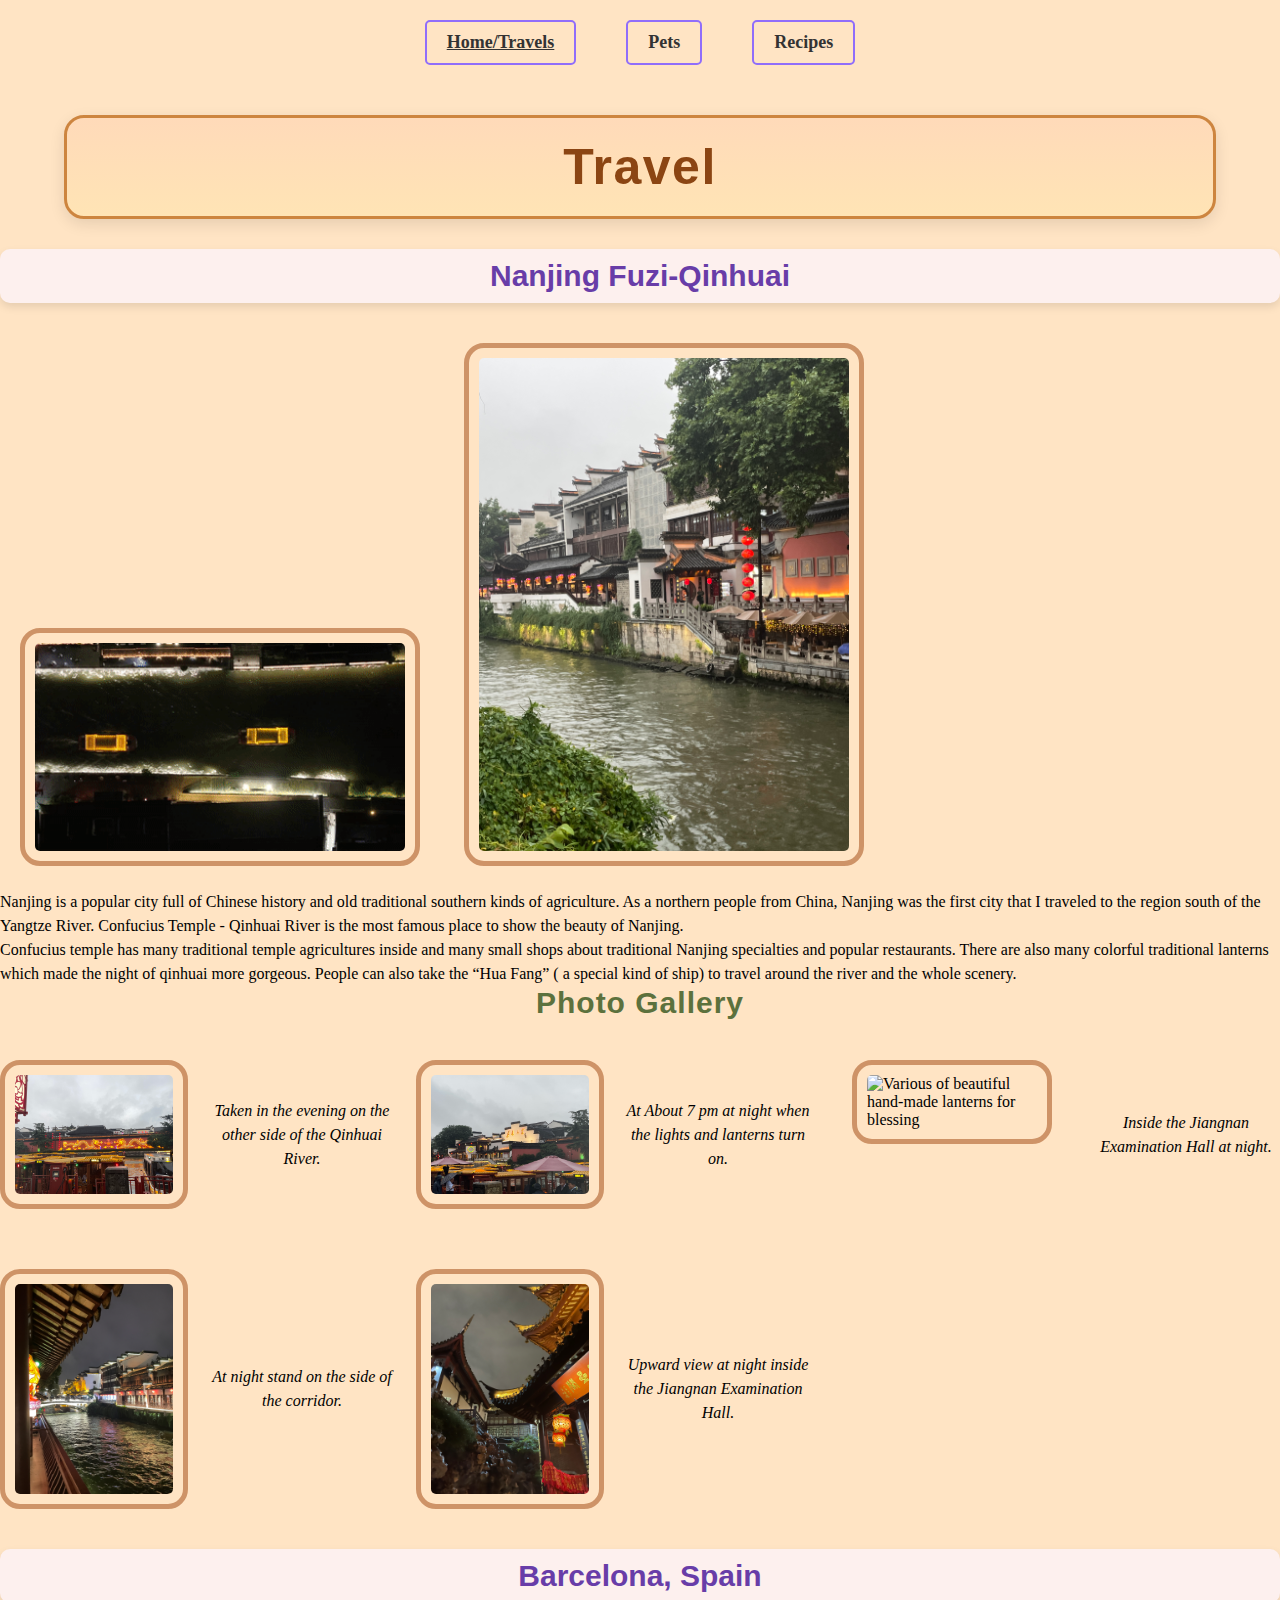
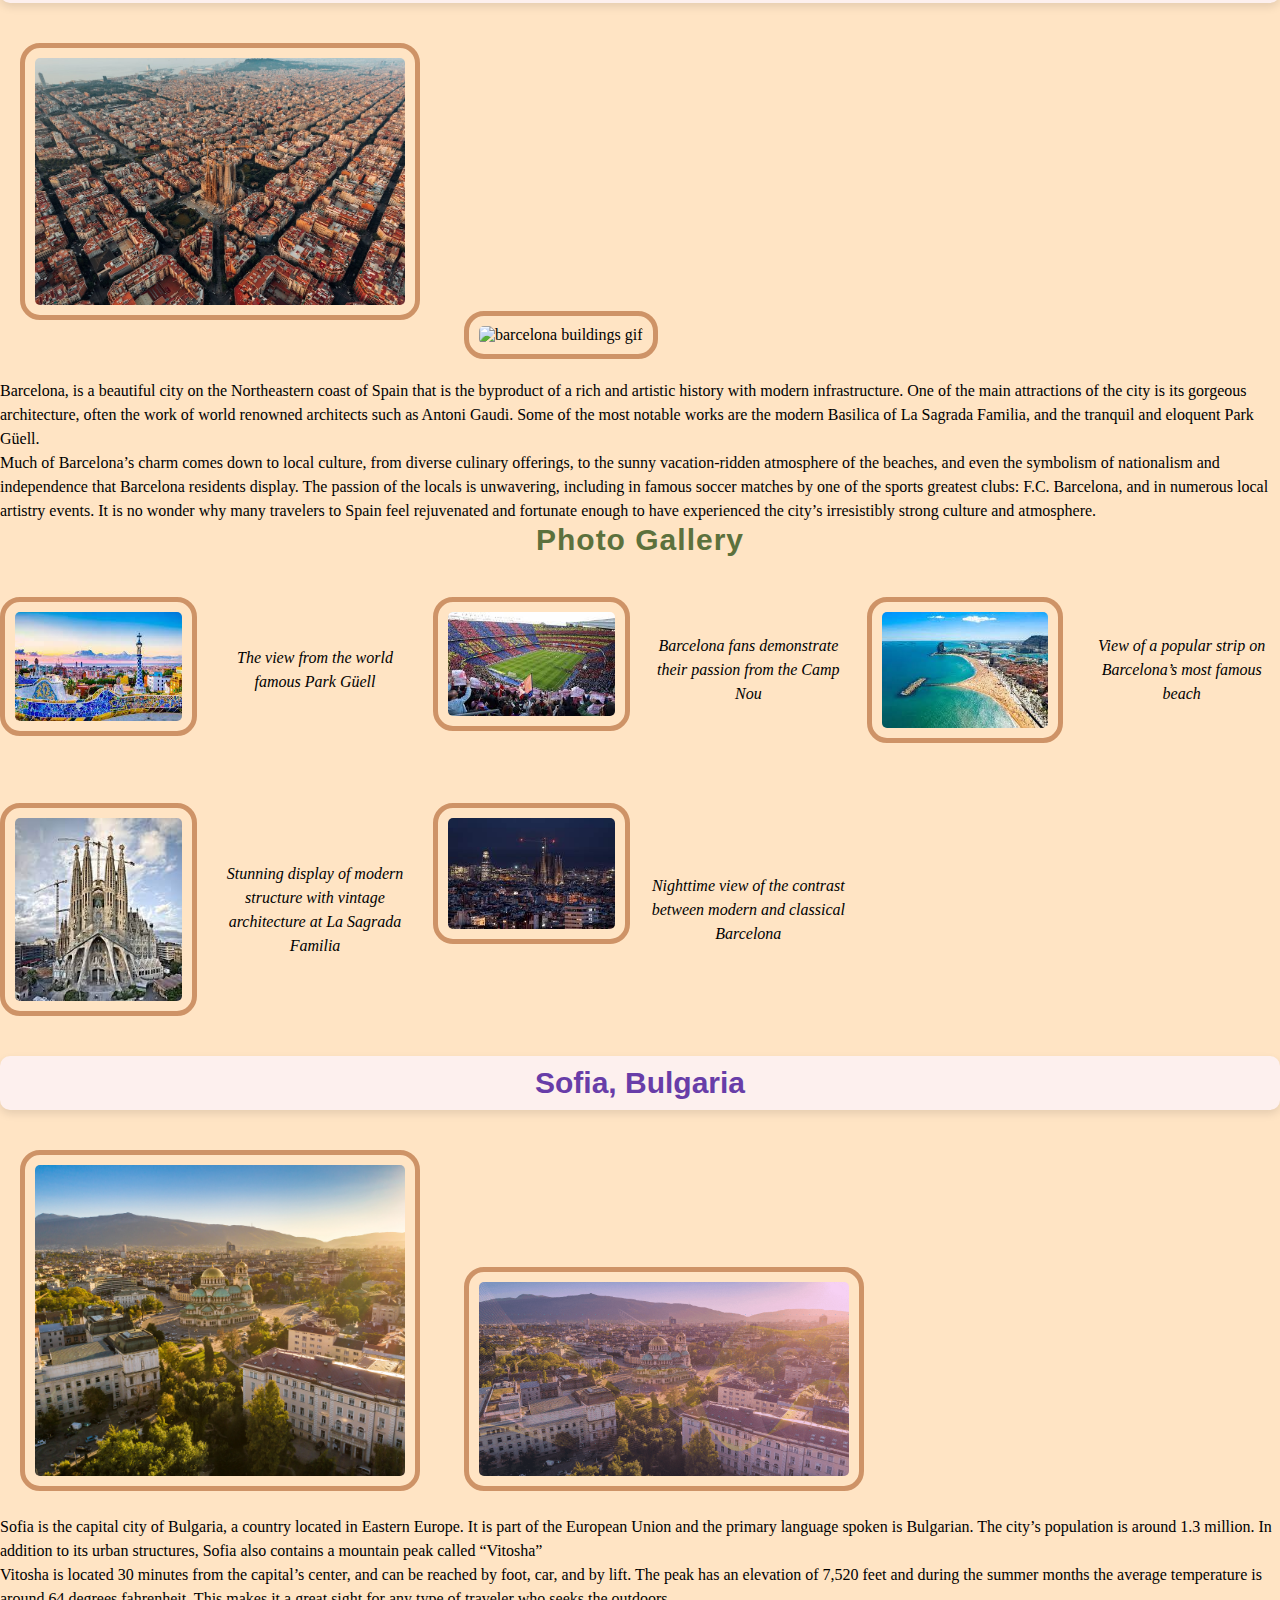
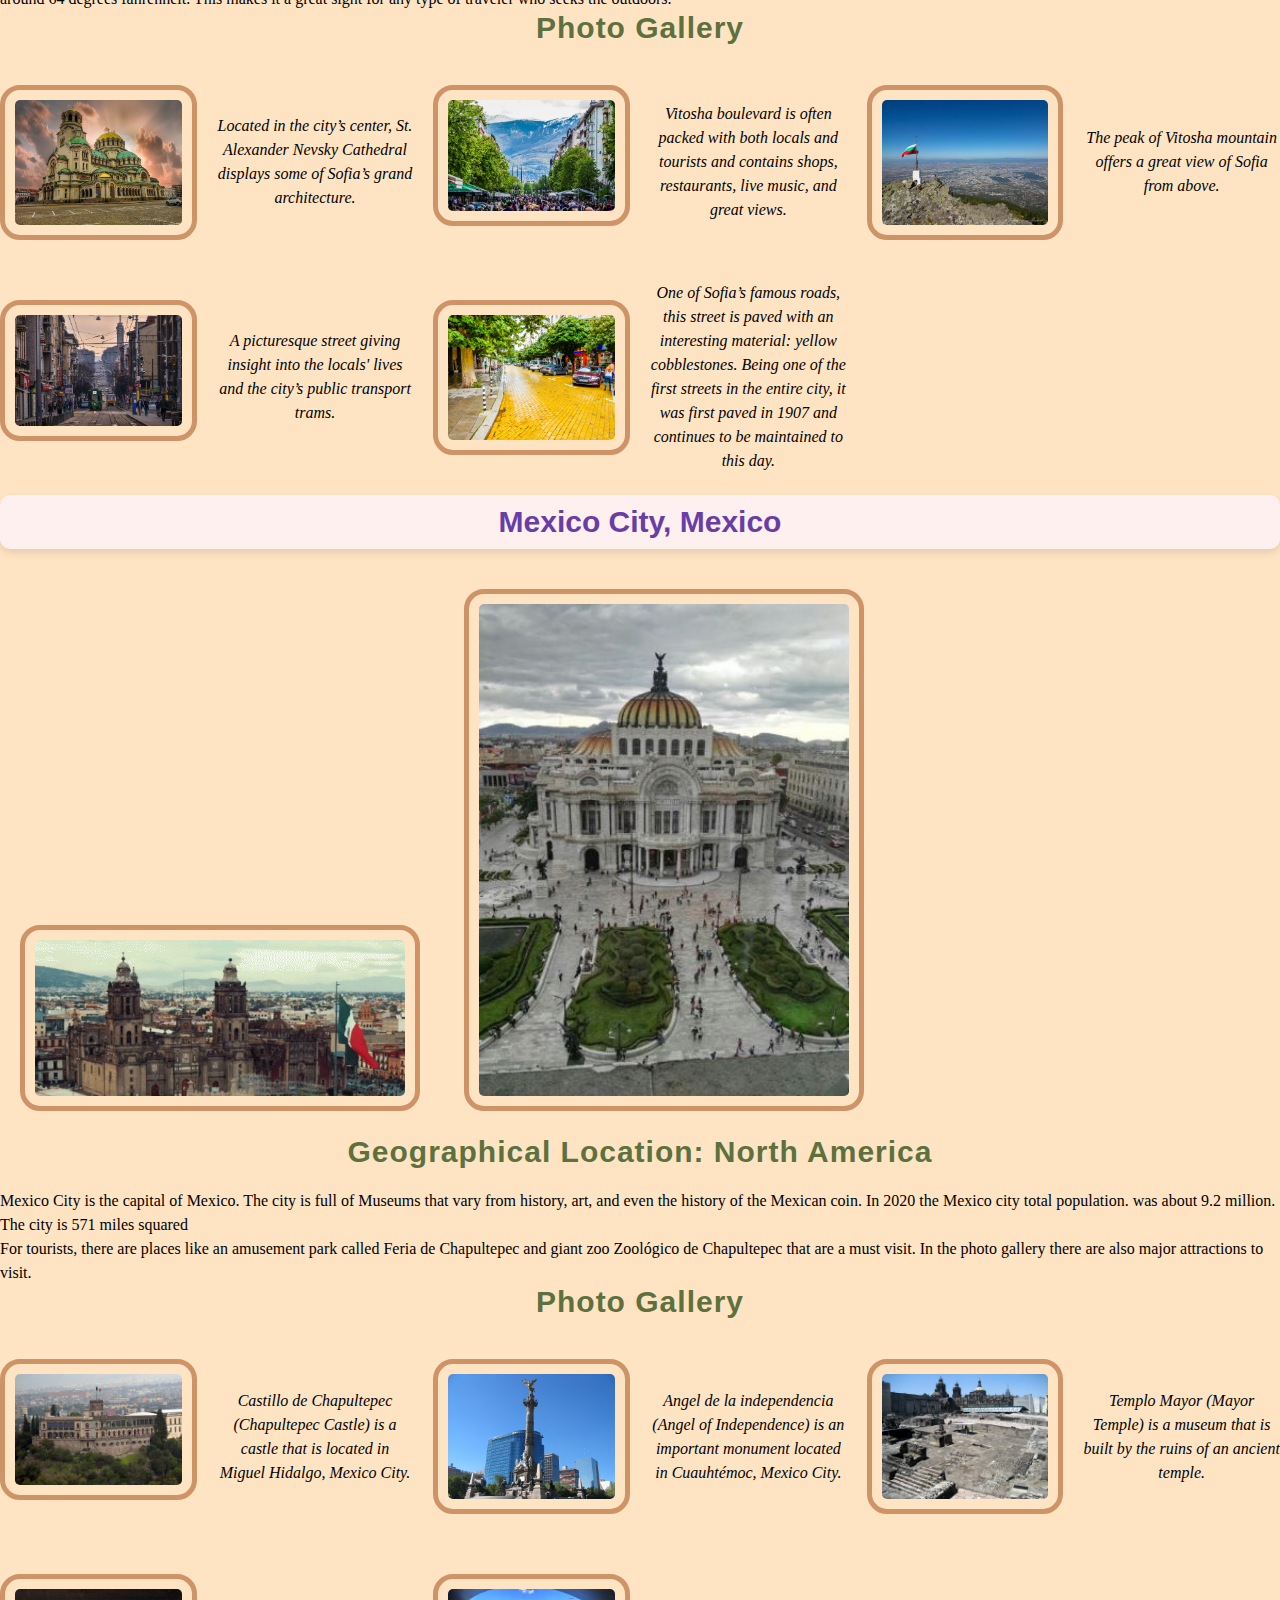
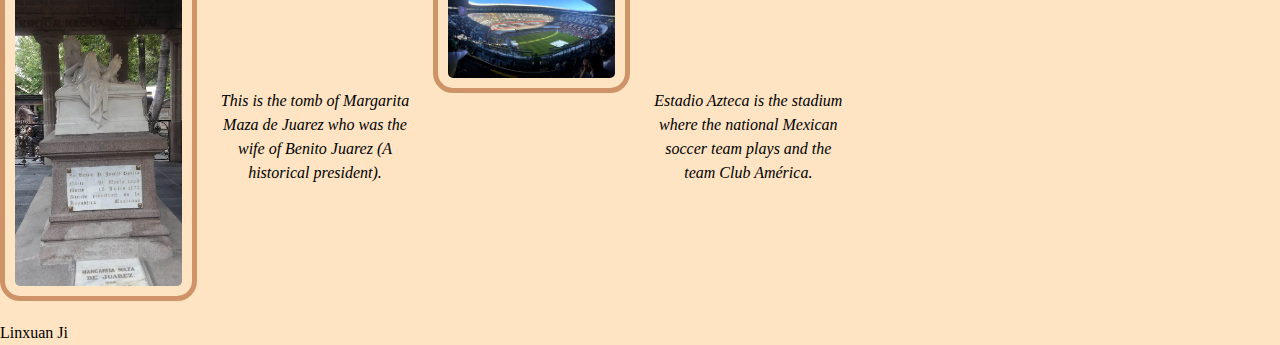
==== index.html @ 1c46b75f "Add files via upload" ====
<!DOCTYPE html>
<html lang="en">
<head>
    <meta charset="UTF-8">
    <meta name="viewport" content="width=device-width, initial-scale=1.0">
    <link rel="stylesheet" href="css/reset.css">
    <link rel="stylesheet" href="css/style.css">
    <title>Travels</title>
</head>
<body>
    <a href = "#main" id = "Skip"> Skip to Main Content</a> 
    <nav>
        <ul class="navigation" id="nav">
          <li><a href="index.html" class = "active">Home/Travels</a></li>
          <li><a href="pets.html">Pets</a></li>
          <li><a href="recipes.html">Recipes</a></li>
        </ul>
      </nav>
    <main id = "main"> 
        <div>
            <h1> Travel </h1>
            <h2>  Nanjing Fuzi-Qinhuai </h2>
            <img class = "thumnails" src="images/nanjing.gif" width = 400 alt = "qinhuai river git at night"  onclick="openLightbox(this)"> 
            <img src = "images/qinhuai.JPG" width = 400 alt = "qinhuai river photo at night"  onclick="openLightbox(this)">

            <p>Nanjing is a popular city full of Chinese history and old traditional southern kinds of agriculture. As a northern people from China, Nanjing was the first city that I traveled to the region south of the Yangtze River. Confucius Temple - Qinhuai River is the most famous place to show the beauty of Nanjing.</p>
            
            <p>Confucius temple has many traditional temple agricultures inside and many small shops about traditional Nanjing specialties and popular restaurants. There are also many colorful traditional lanterns which made the night of qinhuai more gorgeous. People can also take the “Hua Fang” ( a special kind of ship) to travel around the river and the whole scenery.  </p>
            

            <h3>Photo Gallery</h3>
            <div class="pg">
                <img src="images/nj_dragon.JPG" width=200 alt="Two dragons playing with beads carved on the dragon wall of a traditional Chinese building"  onclick="openLightbox(this)">
                <p>Taken in the evening on the other side of the Qinhuai River. </p>
            
                <img src="images/nj_huafang.JPG" width=200 alt="The Huafang ship of Qinhuai River for visitors"  onclick="openLightbox(this)">
                <p>At About 7 pm at night when the lights and lanterns turn on.</p>
            
                <img src="images/nj_lantern.JPG" width=200 alt="Various of beautiful hand-made lanterns for blessing"  onclick="openLightbox(this)">
                <p>Inside the Jiangnan Examination Hall at night.</p>
            
                <img src="images/nj_qhriver.JPG" width=200 alt="The ancient building corridor on both sides of the Qinhuai River"  onclick="openLightbox(this)">
                <p>At night stand on the side of the corridor.</p>
            
                <img src="images/nj_temple.JPG" width=200 alt="The temple people burn incense and pray for success in the exam"  onclick="openLightbox(this)">
                <p>Upward view at night inside the Jiangnan Examination Hall. </p>
            </div>
            

        </div>
        
        <div class="location">
            <h2>Barcelona, Spain</h2>
            <img src="images/barcelona.jpeg" width="400" alt="the image of Top view of city barcelona"  onclick="openLightbox(this)">
            <img src="images/barcelona_gif.gif" width="400" alt="barcelona buildings gif"  onclick="openLightbox(this)">
            <p>Barcelona, is a beautiful city on the Northeastern coast of Spain that is the byproduct of a rich and artistic history with modern infrastructure. One of the main attractions of the city is its gorgeous architecture, often the work of world renowned architects such as Antoni Gaudi. Some of the most notable works are the modern Basilica of La Sagrada Familia, and the tranquil and eloquent Park Güell.</p>
            <p>Much of Barcelona’s charm comes down to local culture, from diverse culinary offerings, to the sunny vacation-ridden atmosphere of the beaches, and even the symbolism of nationalism and independence that Barcelona residents display. The passion of the locals is unwavering, including in famous soccer matches by one of the sports greatest clubs: F.C. Barcelona, and in numerous local artistry events. It is no wonder why many travelers to Spain feel rejuvenated and fortunate enough to have experienced the city’s irresistibly strong culture and atmosphere.</p>

            <h3>Photo Gallery</h3>
            <div class="pg">
            <img src="images/park_guell.jpeg" alt="View from bench seating above park" width="200"  onclick="openLightbox(this)">
            <p>The view from the world famous Park Güell</p>

            <img src="images/camp-nou.jpeg" alt="View of an FC Barcelona match from the Camp Nou" width="200"  onclick="openLightbox(this)">
            <p>Barcelona fans demonstrate their passion from the Camp Nou</p>

            <img src="images/beach_barcelona.jpeg" alt="Beach on the northeastern coast of spain" width="200" onclick="openLightbox(this)">
            <p>View of a popular strip on Barcelona’s most famous beach</p>

            <img src="images/sagrada_familia.jpeg" alt="the famous basilica: La Sagrada Familia" width="200" onclick="openLightbox(this)">
            <p>Stunning display of modern structure with vintage architecture at La Sagrada Familia</p>

            <img src="images/barcelona_skyline.jpeg" alt="the night skyline in Barcelona" width="200"  onclick="openLightbox(this)">
            <p>Nighttime view of the contrast between modern and classical Barcelona</p>
            </div>
            <!-- Jean Gamboa Fuentes -->

        </div>
        <div>
            <h2> Sofia, Bulgaria </h2>
            <img src="images/Sofia_Bulgaria.png" width = 400 alt = "European architecture in the sunset "  onclick="openLightbox(this)"> 
            <img src = "images/Sofia_Bulgaria.gif" width = 400 alt = "Gif of Buildings in the sunset"  onclick="openLightbox(this)">

            <p> Sofia is the capital city of Bulgaria, a country located in Eastern Europe. It is part of the European Union and the primary language spoken is Bulgarian. The city’s population is around 1.3 million. In addition to its urban structures, Sofia also contains a mountain peak called “Vitosha”</p>
            <p>Vitosha is located 30 minutes from the capital’s center, and can be reached by foot, car, and by lift. The peak has an elevation of 7,520 feet and during the summer months the average temperature is around 64 degrees fahrenheit. This makes it a great sight for any type of traveler who seeks the outdoors. </p>
            <h3>Photo Gallery</h3>
            <div class="pg" >
            <img src = "images/sofia_cathedral.jpeg" width = 200 alt = "A picture of a cathedral with a sunset in the background."  onclick="openLightbox(this)"> 
            <p> Located in the city’s center, St. Alexander Nevsky Cathedral displays some of Sofia’s grand architecture. </p>
            <img src = "images/sofia_center.jpeg"  width = 200 alt = "A picture of a crowded street with a mountain range in the background"  onclick="openLightbox(this)"> 
            <p> Vitosha boulevard is often packed with both locals and tourists and contains shops, restaurants, live music, and great views.</p>
            <img src = "images/sofia_peak.jpeg"  width = 200 alt = "A view of a city from the peak of a mountain during daytime."  onclick="openLightbox(this)"> 
            <p>  The peak of Vitosha mountain offers a great view of Sofia from above.</p>
            <img src = "images/sofia_street.jpeg"  width = 200 alt = "A narrow street during sunset with locals walking and a public tram."  onclick="openLightbox(this)">
            <p>  A picturesque street giving insight into the locals' lives and the city’s public transport trams.</p>
            <img src = "images/sofia_brickroad.jpeg"  width = 200 alt = "A city street with yellow bricks and some locals walking."  onclick="openLightbox(this)"> 
            <p> One of Sofia’s famous roads, this street is paved with an interesting material: yellow cobblestones. Being one of the first streets in the entire city, it was first paved in 1907 and continues to be maintained to this day.</p>
            </div>
        </div>

        <div>
            <h2> Mexico City, Mexico</h2>
            <img src="images/zocalo_mexico_city.gif" alt="Zocalo" width = "400"  onclick="openLightbox(this)">
            <img src="images/palacio_de_bellas_artes.jpg" alt="Bellas Artes"  width ="400"  onclick="openLightbox(this)">
            <br>
            <h3>Geographical Location: North America</h3>
            <p>Mexico City is the capital of Mexico. The city is full of Museums that vary from history, art, and even the history of the Mexican coin. In 2020 the <a href="https://www.statista.com/statistics/1038080/mexico-city-total-population/">Mexico city total population</a>. was about 9.2 million. 
                The city is 571 <a href="https://kids.britannica.com/students/article/Mexico-City/275817#:~:text=Mexico%20City%20proper%20covers%20an,2%2C240%20meters)%20above%20sea%20level">miles squared </a>
            </p>
            <p> For tourists, there are places like an amusement park called Feria de Chapultepec and giant zoo Zoológico de Chapultepec that are a must visit. In the photo gallery there are also major attractions to visit.</p>
            
            <h3>Photo Gallery</h3>
            <div class="pg">
            <img src="images/castillo_de_chapultepec.jpg" alt="A castle, Castillo de Chapultepec, in Mexico City" width="400"  onclick="openLightbox(this)">
            <p>Castillo de Chapultepec (Chapultepec Castle) is a castle that is located in Miguel 
            Hidalgo, Mexico City.</p> 
             <img src="images/angel_de_la_independencia.jpg" alt="Important monument in Mexico" width="400"  onclick="openLightbox(this)">
            <p>Angel de la independencia (Angel of Independence) is an important monument located in Cuauhtémoc, Mexico City. </p>
            <img src="images/templo_mayor.jpg" alt="A temple that is currently a museum" width="400"  onclick="openLightbox(this)">
            <p>Templo Mayor (Mayor Temple) is a museum that is built by the ruins of an ancient temple.</p>
            <img src="images/margarita_maza_de_juarez.jpg" alt="Tomb of Margarita Maza de Juarez" width="400"  onclick="openLightbox(this)">
            <p>This is the tomb of Margarita Maza de Juarez who was the wife of Benito Juarez (A historical president).</p>
            <img src="images/azteca.jpg" alt="This a stadium located in Mexico City" width="400"  onclick="openLightbox(this)">
            <p>Estadio Azteca is the stadium where the national Mexican soccer team plays and the team Club América.</p>
            </div>

            <!-- Lightbox Modal -->
            <div id="lightboxModal" class="lightbox">
                <span class="close" onclick="closeLightbox()">&times;</span>
                <img class="lightbox-content" id="lightboxImage">
                <div id="caption"></div>
            </div>

            <script type="text/javascript">
                // Function to open the lightbox
                function openLightbox(imgElement) {
                    var src = imgElement.getAttribute('src'); // Get the source of the image
                    var alt = imgElement.getAttribute('alt'); // Get the alt text of the image
                    document.getElementById('lightboxModal').style.display = 'block';
                    document.getElementById('lightboxImage').setAttribute('src', src);
                    document.getElementById('caption').innerText = alt;
                }


                // Function to close the lightbox
                function closeLightbox() {
                    document.getElementById('lightboxModal').style.display = 'none';
                }
            </script>

        </div>
        <div>
            <p> Linxuan Ji</p>
        </div>
    </main>
</body>
</html>
---- css/style.css ----
body{
    background-color: bisque;
}

h1 {
    font-size: 50px;
    font-family: Arial, Helvetica, sans-serif;
    text-align: center;
    color: #8B4513; 
    font-weight: bold; 
    letter-spacing: 1.5px;  
    padding: 20px 40px;
    background: linear-gradient(to bottom, #FFDAB9, #FFE4B5);  
    border-radius: 20px;
    border: 3px solid #CD853F;  
    box-shadow: 0 5px 15px rgba(0, 0, 0, 0.1);
    margin: 30px auto; 
    max-width: 90%; 
}



@keyframes flash {
    0%, 100% { opacity: 1; }
    50% { opacity: 0.5; }
}

h2 {
    font-size: 30px;
    font-family: sans-serif;
    text-align: center;
    color: #683da8;
    font-weight: bold; 

    padding: 10px 20px;
    background-color: #fdf0ee; 
    border-radius: 10px;
    
    box-shadow: 0 4px 8px rgba(0, 0, 0, 0.1);
    margin: 20px 0;
    animation: flash 2s infinite;
}



@media (prefers-reduced-motion: reduce) {
    h2 {
        animation: none;
    }
}


h3 {
    font-size: 30px;
    font-family: Impact, Haettenschweiler, 'Arial Narrow Bold', sans-serif;
    text-align: center;
    color: #5c713d;  
    font-weight: bold;  
    letter-spacing: 1px;  
    margin-bottom: 20px;
}


p {
    line-height:1.5;
}

nav a.active{
    text-decoration: underline;
}

img {
    border: 5px solid #ce9367; 
    padding: 10px;
    margin: 20px;
    border-radius: 20px;
}

ul {
    text-align: center; 
    padding: 0; 
    list-style-type: none; 
}

li {
    text-align: center;
    display:list-item;
    align-items: center;
    margin: 0 15px;  
    padding: 10px 15px; 
    color: #8B4513;  
    font-weight: bold;
    transition: background-color 0.3s ease;  
    border-radius: 8px; 
}

li:hover {
    background-color: #e7ab76; 
}


#Skip {
    text-transform: uppercase;
    position : absolute;
    left: -500px;
}

.navigation {
    display: flex; 
    justify-content: center; 
    flex-wrap: wrap; 
    padding: 10px 0;
}

.navigation li {
    display: inline-block;
    margin: 0 5px; 
}


.navigation a {
    font-size: 18px;
    display: inline-block;
    padding: 10px 20px; 
    border: 2px solid #906dfb; 
    background-color: bisque; 
    color: #333; 
    text-decoration: none; 
    border-radius: 5px; 
    transition: all 0.3s ease; 
}

.navigation a:hover {
    background-color: grey; 
    color: #f4f4f4; 
}

.pg {
    display: grid;
    grid-template-columns: repeat(6, 1fr);
    gap: 20px;
    justify-items: center;
    align-items: start;
}

.pg p {
    text-align: center;
    font-style: italic;
    align-self: center;
}


@media (max-width: 700px) { 
    .navigation a {
        font-size: 20px;
        padding: 15px 25px;
    }
    .pg {
        grid-template-columns: repeat(2, 1fr); 
        gap: 10px;
    }
    h1 {
        font-size: 30px;
        padding: 10px 20px;
        max-width: 95%;
    }
}

.navigation li {
    margin: 0 10px;
}

/* Lightbox CSS */
.lightbox {
    display: none; /* Hidden by default */
    position: fixed; /* Stay in place */
    z-index: 1000; /* Sit on top */
    left: 0;
    top: 0;
    width: 100%; /* Full width */
    height: 100%; /* Full height */
    overflow: auto; /* Enable scroll if needed */
    background-color: rgb(0,0,0); /* Fallback color */
    background-color: rgba(0,0,0,0.9); /* Black w/ opacity */
}

.lightbox-content {
    margin: auto;
    display: block;
    width: 80%;
    max-width: 700px;
}

.close {
    position: absolute;
    top: 25px;
    right: 35px;
    color: #f1f1f1;
    font-size: 40px;
    font-weight: bold;
    transition: 0.3s;
}

.close:hover,
.close:focus {
    color: #bbb;
    text-decoration: none;
    cursor: pointer;
}

/* Add animation - zoom in the lightbox */
.lightbox-content {
    animation-name: zoom;
    animation-duration: 0.6s;
}

@keyframes zoom {
    from {transform:scale(0)} 
    to {transform:scale(1)}
}

#caption {
    margin: auto;
    display: block;
    width: 80%;
    max-width: 700px;
    text-align: center;
    color: #ccc;
    padding: 10px 0;
    height: 150px;
}
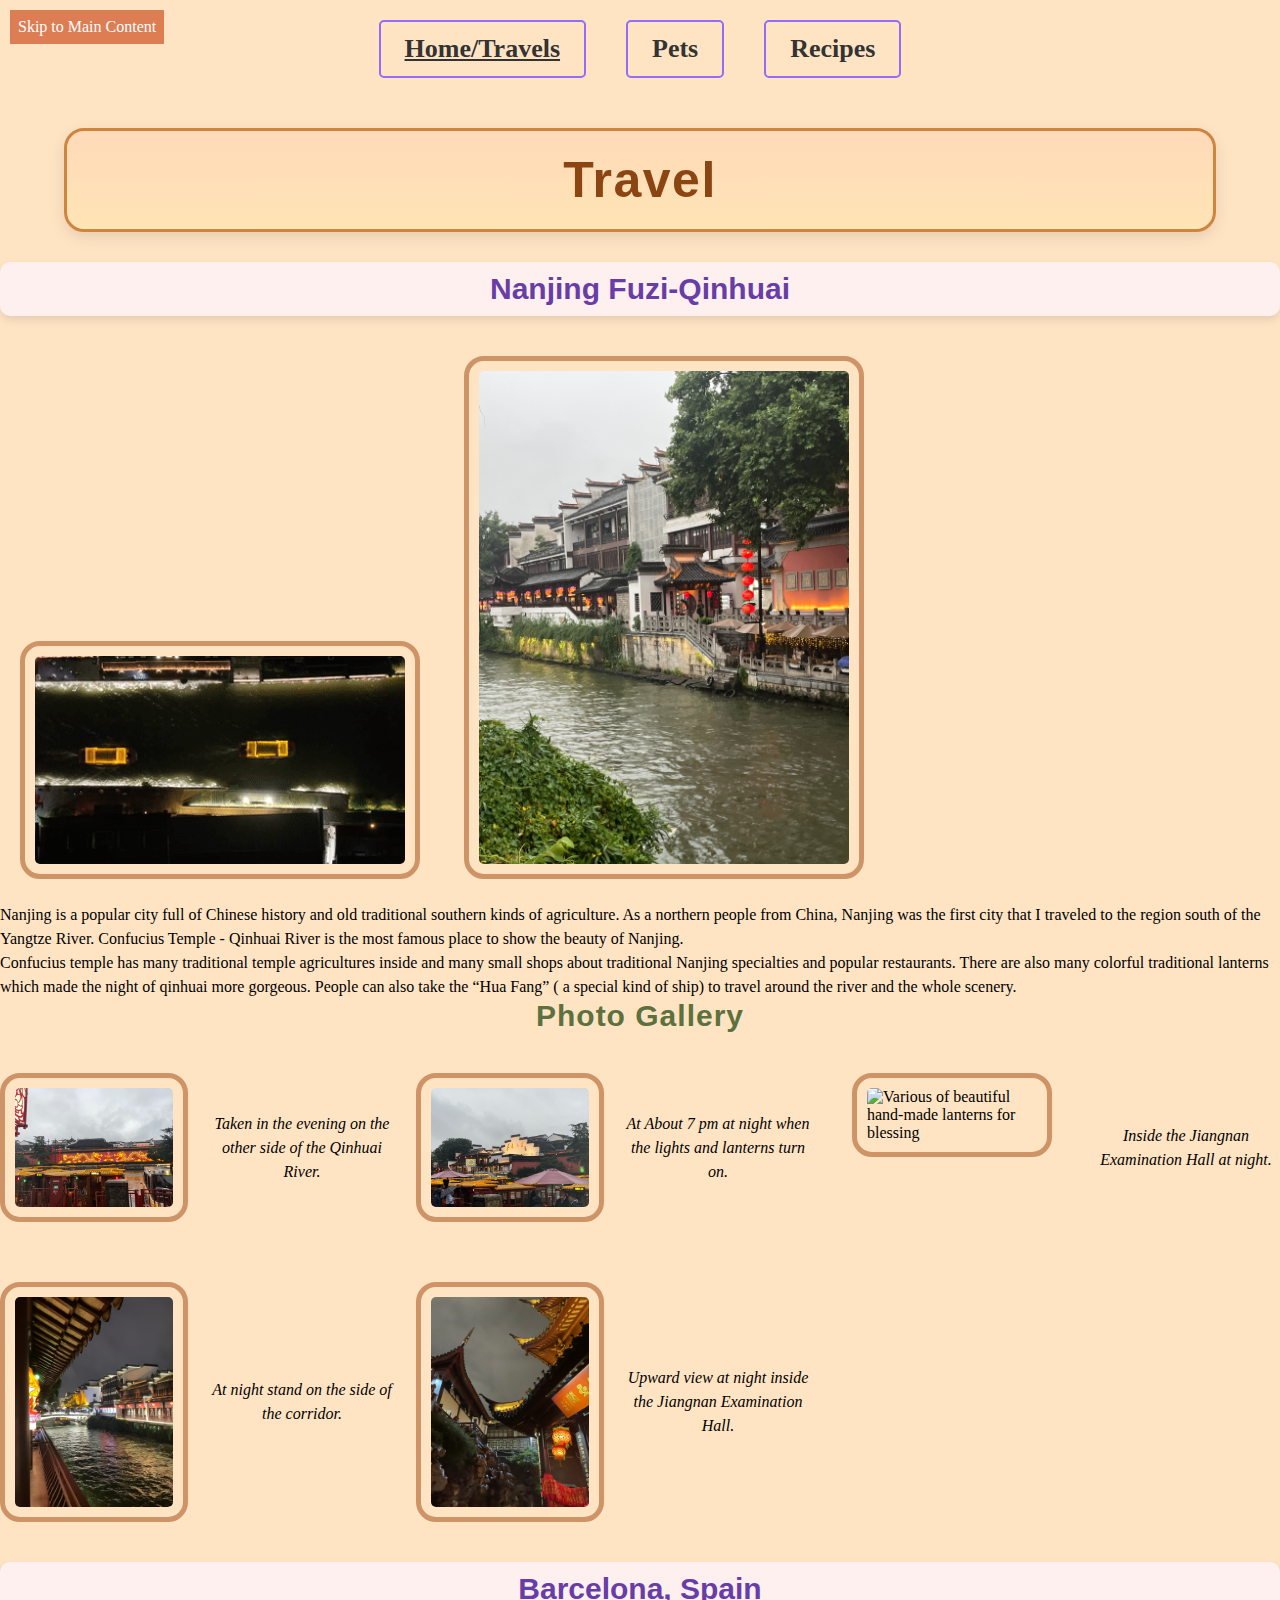
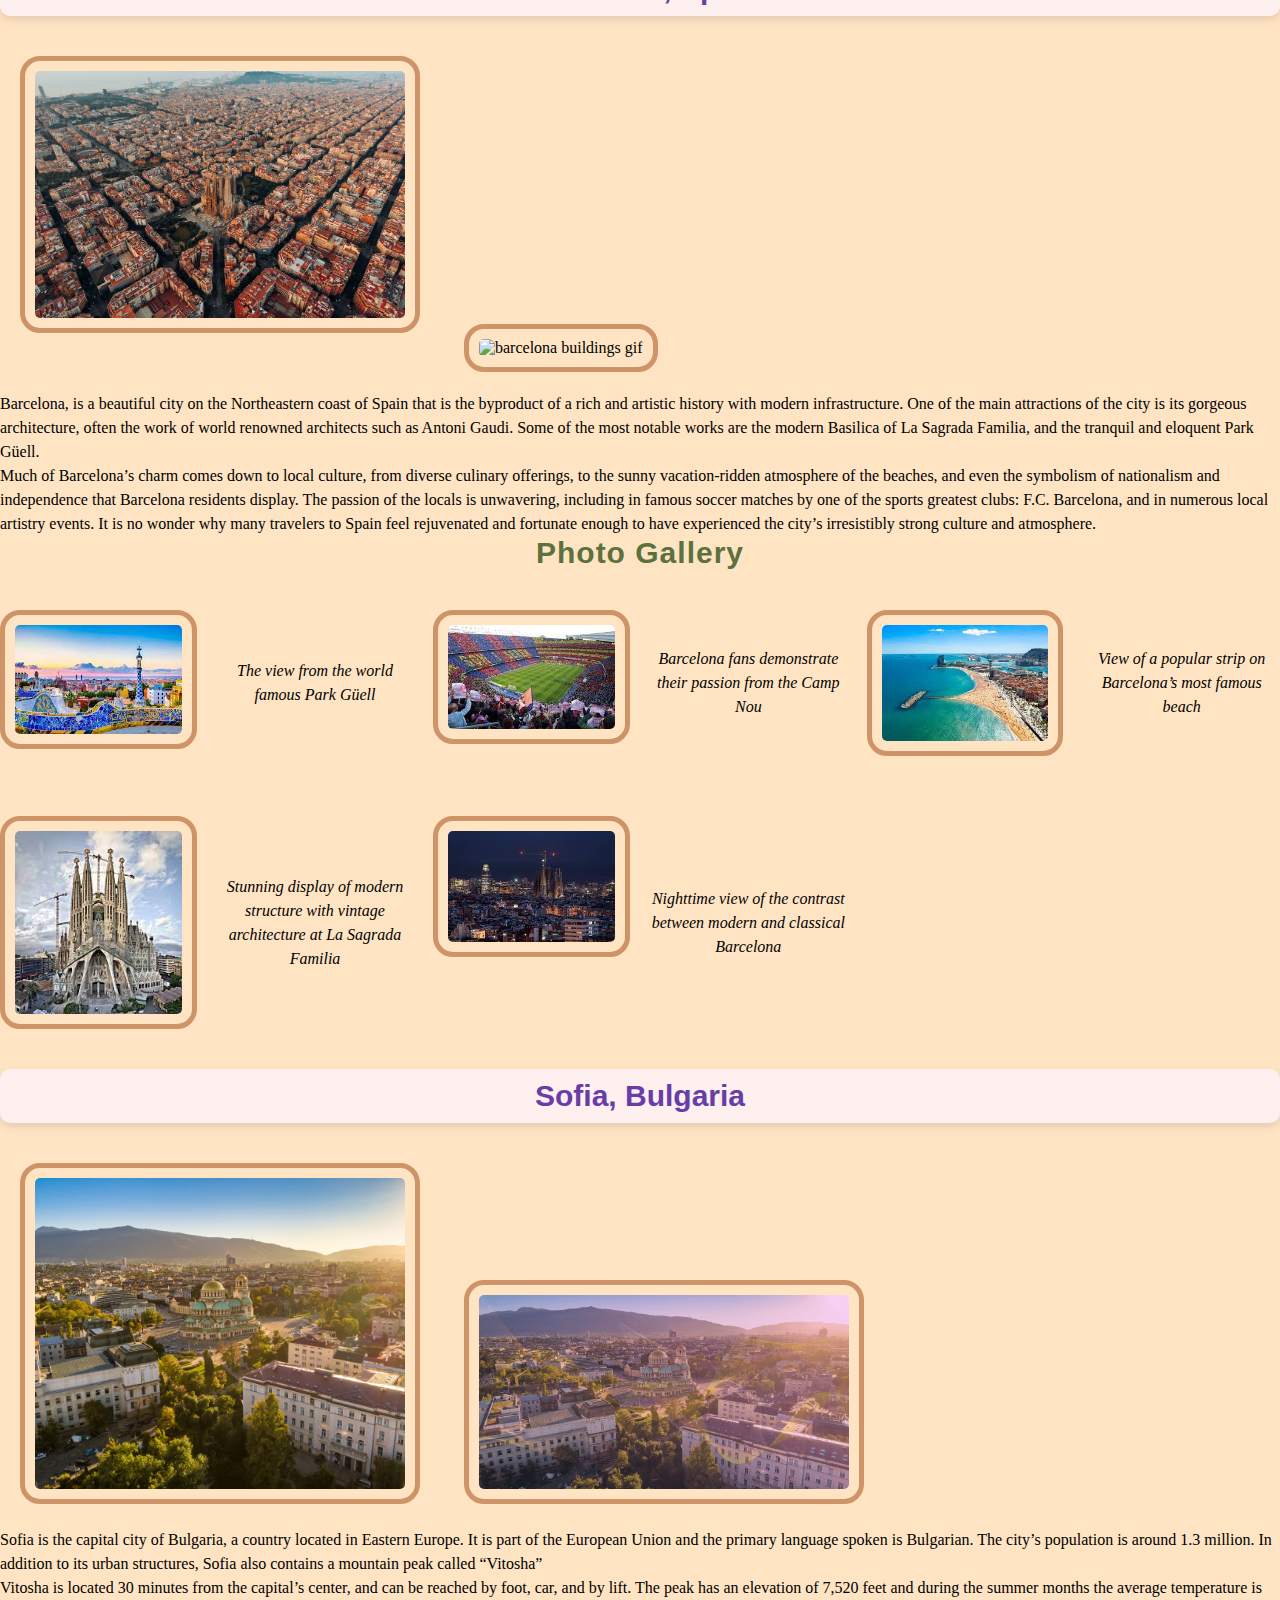
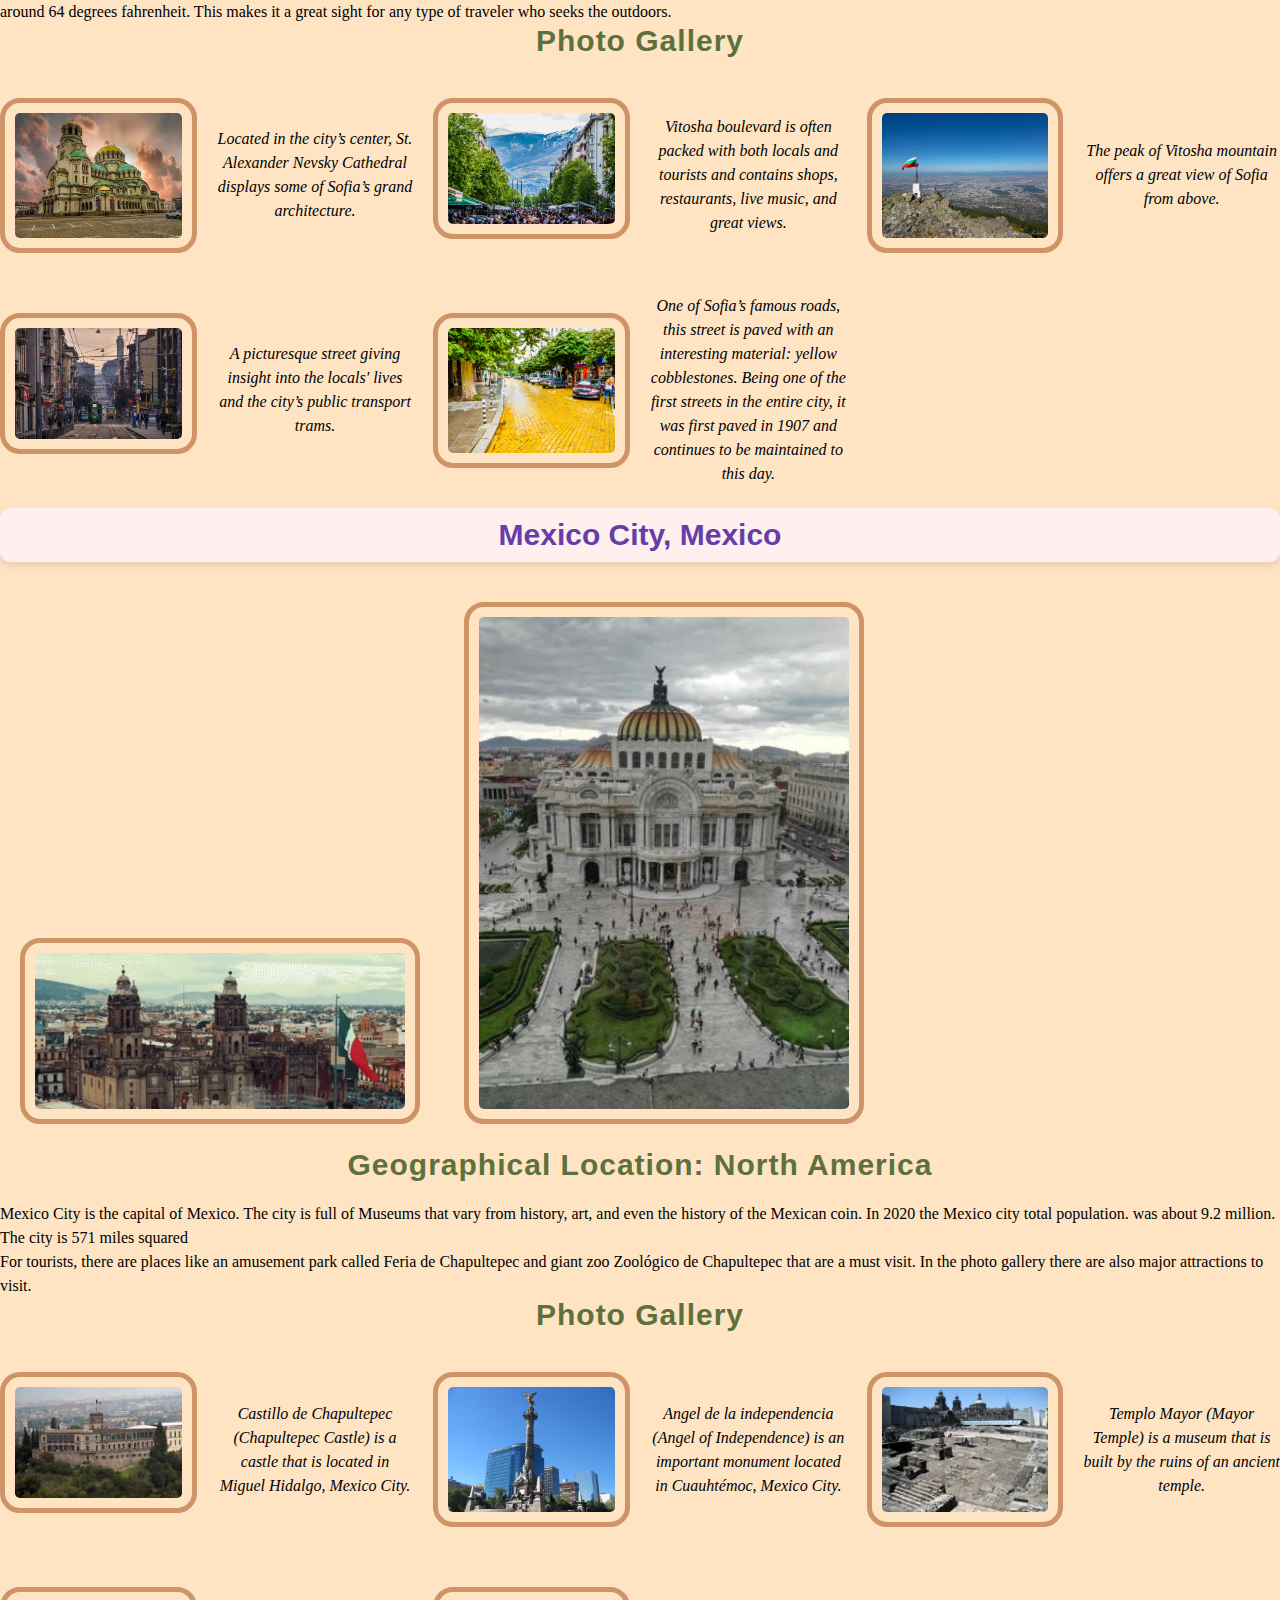
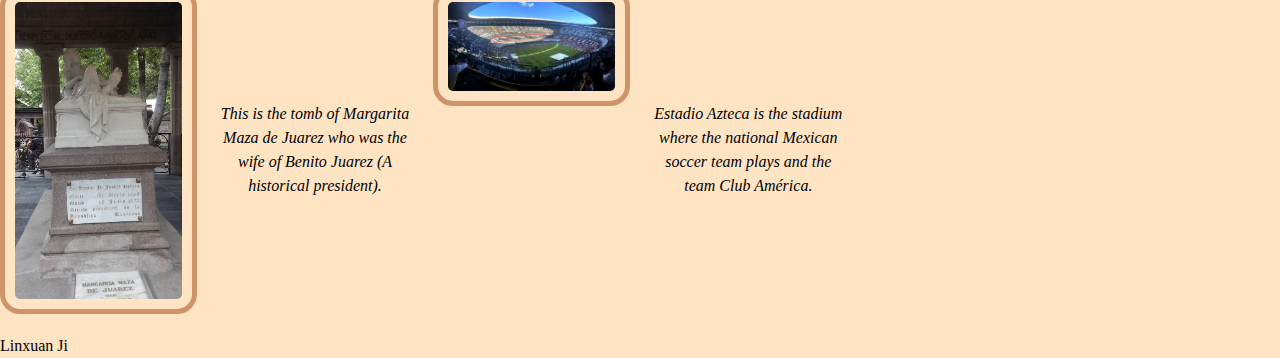
==== commit 55559f81: "Add files via upload" ====
--- a/index.html
+++ b/index.html
@@ -20,8 +20,8 @@
         <div>
             <h1> Travel </h1>
             <h2>  Nanjing Fuzi-Qinhuai </h2>
-            <img class = "thumnails" src="images/nanjing.gif" width = 400 alt = "qinhuai river git at night"  onclick="openLightbox(this)"> 
-            <img src = "images/qinhuai.JPG" width = 400 alt = "qinhuai river photo at night"  onclick="openLightbox(this)">
+            <img class = "thumnails" src="images/nanjing.gif" class= 'lb'width = 400 alt = "qinhuai river git at night"  onclick="openLightbox(this)"> 
+            <img src = "images/qinhuai.JPG" class= 'lb' width = 400 alt = "qinhuai river photo at night"  onclick="openLightbox(this)">
 
             <p>Nanjing is a popular city full of Chinese history and old traditional southern kinds of agriculture. As a northern people from China, Nanjing was the first city that I traveled to the region south of the Yangtze River. Confucius Temple - Qinhuai River is the most famous place to show the beauty of Nanjing.</p>
             
@@ -30,19 +30,19 @@
 
             <h3>Photo Gallery</h3>
             <div class="pg">
-                <img src="images/nj_dragon.JPG" width=200 alt="Two dragons playing with beads carved on the dragon wall of a traditional Chinese building"  onclick="openLightbox(this)">
+                <img src="images/nj_dragon.JPG" class= 'lb' width=200 alt="Two dragons playing with beads carved on the dragon wall of a traditional Chinese building"  onclick="openLightbox(this)">
                 <p>Taken in the evening on the other side of the Qinhuai River. </p>
             
-                <img src="images/nj_huafang.JPG" width=200 alt="The Huafang ship of Qinhuai River for visitors"  onclick="openLightbox(this)">
+                <img src="images/nj_huafang.JPG" class= 'lb'width=200 alt="The Huafang ship of Qinhuai River for visitors"  onclick="openLightbox(this)">
                 <p>At About 7 pm at night when the lights and lanterns turn on.</p>
             
-                <img src="images/nj_lantern.JPG" width=200 alt="Various of beautiful hand-made lanterns for blessing"  onclick="openLightbox(this)">
+                <img src="images/nj_lantern.JPG" class= 'lb'width=200 alt="Various of beautiful hand-made lanterns for blessing"  onclick="openLightbox(this)">
                 <p>Inside the Jiangnan Examination Hall at night.</p>
             
-                <img src="images/nj_qhriver.JPG" width=200 alt="The ancient building corridor on both sides of the Qinhuai River"  onclick="openLightbox(this)">
+                <img src="images/nj_qhriver.JPG" class= 'lb'width=200 alt="The ancient building corridor on both sides of the Qinhuai River"  onclick="openLightbox(this)">
                 <p>At night stand on the side of the corridor.</p>
             
-                <img src="images/nj_temple.JPG" width=200 alt="The temple people burn incense and pray for success in the exam"  onclick="openLightbox(this)">
+                <img src="images/nj_temple.JPG" class= 'lb' width=200 alt="The temple people burn incense and pray for success in the exam"  onclick="openLightbox(this)">
                 <p>Upward view at night inside the Jiangnan Examination Hall. </p>
             </div>
             
@@ -58,19 +58,19 @@
 
             <h3>Photo Gallery</h3>
             <div class="pg">
-            <img src="images/park_guell.jpeg" alt="View from bench seating above park" width="200"  onclick="openLightbox(this)">
+            <img src="images/park_guell.jpeg"  class= 'lb'alt="View from bench seating above park" width="200"  onclick="openLightbox(this)">
             <p>The view from the world famous Park Güell</p>
 
-            <img src="images/camp-nou.jpeg" alt="View of an FC Barcelona match from the Camp Nou" width="200"  onclick="openLightbox(this)">
+            <img src="images/camp-nou.jpeg"class= 'lb'  alt="View of an FC Barcelona match from the Camp Nou" width="200"  onclick="openLightbox(this)">
             <p>Barcelona fans demonstrate their passion from the Camp Nou</p>
 
-            <img src="images/beach_barcelona.jpeg" alt="Beach on the northeastern coast of spain" width="200" onclick="openLightbox(this)">
+            <img src="images/beach_barcelona.jpeg" class= 'lb' alt="Beach on the northeastern coast of spain" width="200" onclick="openLightbox(this)">
             <p>View of a popular strip on Barcelona’s most famous beach</p>
 
-            <img src="images/sagrada_familia.jpeg" alt="the famous basilica: La Sagrada Familia" width="200" onclick="openLightbox(this)">
+            <img src="images/sagrada_familia.jpeg" class= 'lb' alt="the famous basilica: La Sagrada Familia" width="200" onclick="openLightbox(this)">
             <p>Stunning display of modern structure with vintage architecture at La Sagrada Familia</p>
 
-            <img src="images/barcelona_skyline.jpeg" alt="the night skyline in Barcelona" width="200"  onclick="openLightbox(this)">
+            <img src="images/barcelona_skyline.jpeg"class= 'lb'  alt="the night skyline in Barcelona" width="200"  onclick="openLightbox(this)">
             <p>Nighttime view of the contrast between modern and classical Barcelona</p>
             </div>
             <!-- Jean Gamboa Fuentes -->
@@ -85,15 +85,15 @@
             <p>Vitosha is located 30 minutes from the capital’s center, and can be reached by foot, car, and by lift. The peak has an elevation of 7,520 feet and during the summer months the average temperature is around 64 degrees fahrenheit. This makes it a great sight for any type of traveler who seeks the outdoors. </p>
             <h3>Photo Gallery</h3>
             <div class="pg" >
-            <img src = "images/sofia_cathedral.jpeg" width = 200 alt = "A picture of a cathedral with a sunset in the background."  onclick="openLightbox(this)"> 
+            <img src = "images/sofia_cathedral.jpeg" class= 'lb' width = 200 alt = "A picture of a cathedral with a sunset in the background."  onclick="openLightbox(this)"> 
             <p> Located in the city’s center, St. Alexander Nevsky Cathedral displays some of Sofia’s grand architecture. </p>
-            <img src = "images/sofia_center.jpeg"  width = 200 alt = "A picture of a crowded street with a mountain range in the background"  onclick="openLightbox(this)"> 
+            <img src = "images/sofia_center.jpeg"  class= 'lb' width = 200 alt = "A picture of a crowded street with a mountain range in the background"  onclick="openLightbox(this)"> 
             <p> Vitosha boulevard is often packed with both locals and tourists and contains shops, restaurants, live music, and great views.</p>
-            <img src = "images/sofia_peak.jpeg"  width = 200 alt = "A view of a city from the peak of a mountain during daytime."  onclick="openLightbox(this)"> 
+            <img src = "images/sofia_peak.jpeg"  class= 'lb' width = 200 alt = "A view of a city from the peak of a mountain during daytime."  onclick="openLightbox(this)"> 
             <p>  The peak of Vitosha mountain offers a great view of Sofia from above.</p>
-            <img src = "images/sofia_street.jpeg"  width = 200 alt = "A narrow street during sunset with locals walking and a public tram."  onclick="openLightbox(this)">
+            <img src = "images/sofia_street.jpeg"  class= 'lb' width = 200 alt = "A narrow street during sunset with locals walking and a public tram."  onclick="openLightbox(this)">
             <p>  A picturesque street giving insight into the locals' lives and the city’s public transport trams.</p>
-            <img src = "images/sofia_brickroad.jpeg"  width = 200 alt = "A city street with yellow bricks and some locals walking."  onclick="openLightbox(this)"> 
+            <img src = "images/sofia_brickroad.jpeg" class= 'lb'  width = 200 alt = "A city street with yellow bricks and some locals walking."  onclick="openLightbox(this)"> 
             <p> One of Sofia’s famous roads, this street is paved with an interesting material: yellow cobblestones. Being one of the first streets in the entire city, it was first paved in 1907 and continues to be maintained to this day.</p>
             </div>
         </div>
@@ -111,42 +111,86 @@
             
             <h3>Photo Gallery</h3>
             <div class="pg">
-            <img src="images/castillo_de_chapultepec.jpg" alt="A castle, Castillo de Chapultepec, in Mexico City" width="400"  onclick="openLightbox(this)">
+            <img src="images/castillo_de_chapultepec.jpg" class= 'lb' alt="A castle, Castillo de Chapultepec, in Mexico City" width="400"  onclick="openLightbox(this)">
             <p>Castillo de Chapultepec (Chapultepec Castle) is a castle that is located in Miguel 
             Hidalgo, Mexico City.</p> 
-             <img src="images/angel_de_la_independencia.jpg" alt="Important monument in Mexico" width="400"  onclick="openLightbox(this)">
+             <img src="images/angel_de_la_independencia.jpg" class= 'lb' alt="Important monument in Mexico" width="400"  onclick="openLightbox(this)">
             <p>Angel de la independencia (Angel of Independence) is an important monument located in Cuauhtémoc, Mexico City. </p>
             <img src="images/templo_mayor.jpg" alt="A temple that is currently a museum" width="400"  onclick="openLightbox(this)">
             <p>Templo Mayor (Mayor Temple) is a museum that is built by the ruins of an ancient temple.</p>
-            <img src="images/margarita_maza_de_juarez.jpg" alt="Tomb of Margarita Maza de Juarez" width="400"  onclick="openLightbox(this)">
+            <img src="images/margarita_maza_de_juarez.jpg" class= 'lb' alt="Tomb of Margarita Maza de Juarez" width="400"  onclick="openLightbox(this)">
             <p>This is the tomb of Margarita Maza de Juarez who was the wife of Benito Juarez (A historical president).</p>
-            <img src="images/azteca.jpg" alt="This a stadium located in Mexico City" width="400"  onclick="openLightbox(this)">
+            <img src="images/azteca.jpg"class= 'lb'  alt="This a stadium located in Mexico City" width="400"  onclick="openLightbox(this)">
             <p>Estadio Azteca is the stadium where the national Mexican soccer team plays and the team Club América.</p>
             </div>
 
-            <!-- Lightbox Modal -->
+            <!-- Inside your lightboxModal div -->
             <div id="lightboxModal" class="lightbox">
                 <span class="close" onclick="closeLightbox()">&times;</span>
+                <span class="arrow left" onclick="previousImage()">&#10094;</span> <!-- Left arrow -->
                 <img class="lightbox-content" id="lightboxImage">
+                <span class="arrow right" onclick="nextImage()">&#10095;</span> <!-- Right arrow -->
                 <div id="caption"></div>
             </div>
 
-            <script type="text/javascript">
-                // Function to open the lightbox
-                function openLightbox(imgElement) {
-                    var src = imgElement.getAttribute('src'); // Get the source of the image
-                    var alt = imgElement.getAttribute('alt'); // Get the alt text of the image
-                    document.getElementById('lightboxModal').style.display = 'block';
-                    document.getElementById('lightboxImage').setAttribute('src', src);
-                    document.getElementById('caption').innerText = alt;
-                }
-
-
-                // Function to close the lightbox
-                function closeLightbox() {
-                    document.getElementById('lightboxModal').style.display = 'none';
-                }
-            </script>
+           
+          
+
+<script type="text/javascript">  
+    // Correct the selector to target elements with class 'lb'
+    var images = document.querySelectorAll('.lb');
+    var currentIndex = 0; 
+
+    // Function to open the lightbox
+    function openLightbox(imgElement) {
+        var src = imgElement.getAttribute('src'); // Get the source of the image
+        var alt = imgElement.getAttribute('alt'); // Get the alt text of the image
+        document.getElementById('lightboxModal').style.display = 'block';
+        document.getElementById('lightboxImage').setAttribute('src', src);
+        document.getElementById('caption').innerText = alt;
+
+        // Add the animation class if the window width is greater than or equal to 710px
+        if (window.innerWidth >= 710) {
+            document.getElementById('lightboxImage').classList.add('lightbox-zoom-animation');
+        }
+
+        // Update currentIndex to the index of the clicked image
+        currentIndex = Array.from(images).indexOf(imgElement);
+    }
+
+    // Function to close the lightbox
+    function closeLightbox() {
+        document.getElementById('lightboxModal').style.display = 'none';
+        document.getElementById('lightboxImage').classList.remove('lightbox-zoom-animation');
+    }
+
+    function nextImage() {
+        if (currentIndex < images.length - 1) {
+            currentIndex++;
+        } else {
+            currentIndex = 0; // Loop back to the first image
+        }
+        openLightbox(images[currentIndex]);
+    }
+
+    function previousImage() {
+        if (currentIndex > 0) {
+            currentIndex--;
+        } else {
+            currentIndex = images.length - 1; // Loop back to the last image
+        }
+        openLightbox(images[currentIndex]);
+    }
+
+    document.addEventListener('keydown', function(e) {
+        if (e.key === 'ArrowRight') {
+            nextImage();
+        } else if (e.key === 'ArrowLeft') {
+            previousImage();
+        }
+    });
+</script>
+
 
         </div>
         <div>
--- a/css/style.css
+++ b/css/style.css
@@ -65,6 +65,9 @@
     line-height:1.5;
 }
 
+.navigation li {
+    margin: 0 10px;
+}
 nav a.active{
     text-decoration: underline;
 }
@@ -98,12 +101,21 @@
     background-color: #e7ab76; 
 }
 
-
 #Skip {
-    text-transform: uppercase;
-    position : absolute;
-    left: -500px;
-}
+    position: absolute;
+    top: 10px;
+    left: 10px;
+    background: #dc7d54;
+    color: white;
+    padding: 8px;
+    z-index: 100;
+    transition: background-color 0.3s;
+}
+
+#Skip:focus {
+    background-color: #444; /* Color to change to on focus */
+}
+
 
 .navigation {
     display: flex; 
@@ -152,7 +164,7 @@
 
 @media (max-width: 700px) { 
     .navigation a {
-        font-size: 20px;
+        font-size: 15px;
         padding: 15px 25px;
     }
     .pg {
@@ -164,10 +176,6 @@
         padding: 10px 20px;
         max-width: 95%;
     }
-}
-
-.navigation li {
-    margin: 0 10px;
 }
 
 /* Lightbox CSS */
@@ -229,3 +237,58 @@
     padding: 10px 0;
     height: 150px;
 }
+
+
+@media (min-width: 710px) {
+    .navigation a {
+        font-size: 26px;
+        padding: 12px 24px;
+    }
+    .lightbox-zoom-animation {
+        animation: zoomIn 0.5s;
+    }
+
+    @keyframes zoomIn {
+        from {
+            transform: scale(0);
+        }
+        to {
+            transform: scale(1);
+        }
+    }
+    #Skip:focus, #Skip:hover {
+        background-color: #555; 
+        color: #fff;
+        text-decoration: underline;
+    }
+}
+
+.arrow {
+    cursor: pointer;
+    position: absolute;
+    top: 50%;
+    width: auto;
+    padding: 16px;
+    margin-top: -50px;
+    color: white;
+    font-weight: bold;
+    font-size: 30px;
+    transition: 0.6s ease;
+    border-radius: 0 3px 3px 0;
+    user-select: none; /* Prevent text select */
+}
+
+.arrow.left {
+    left: 10%;
+    border-radius: 3px 0 0 3px;
+}
+
+.arrow.right {
+    right: 10%;
+    border-radius: 0 3px 3px 0;
+}
+
+
+.arrow:hover {
+    background-color: rgba(0, 0, 0, 0.8);
+}
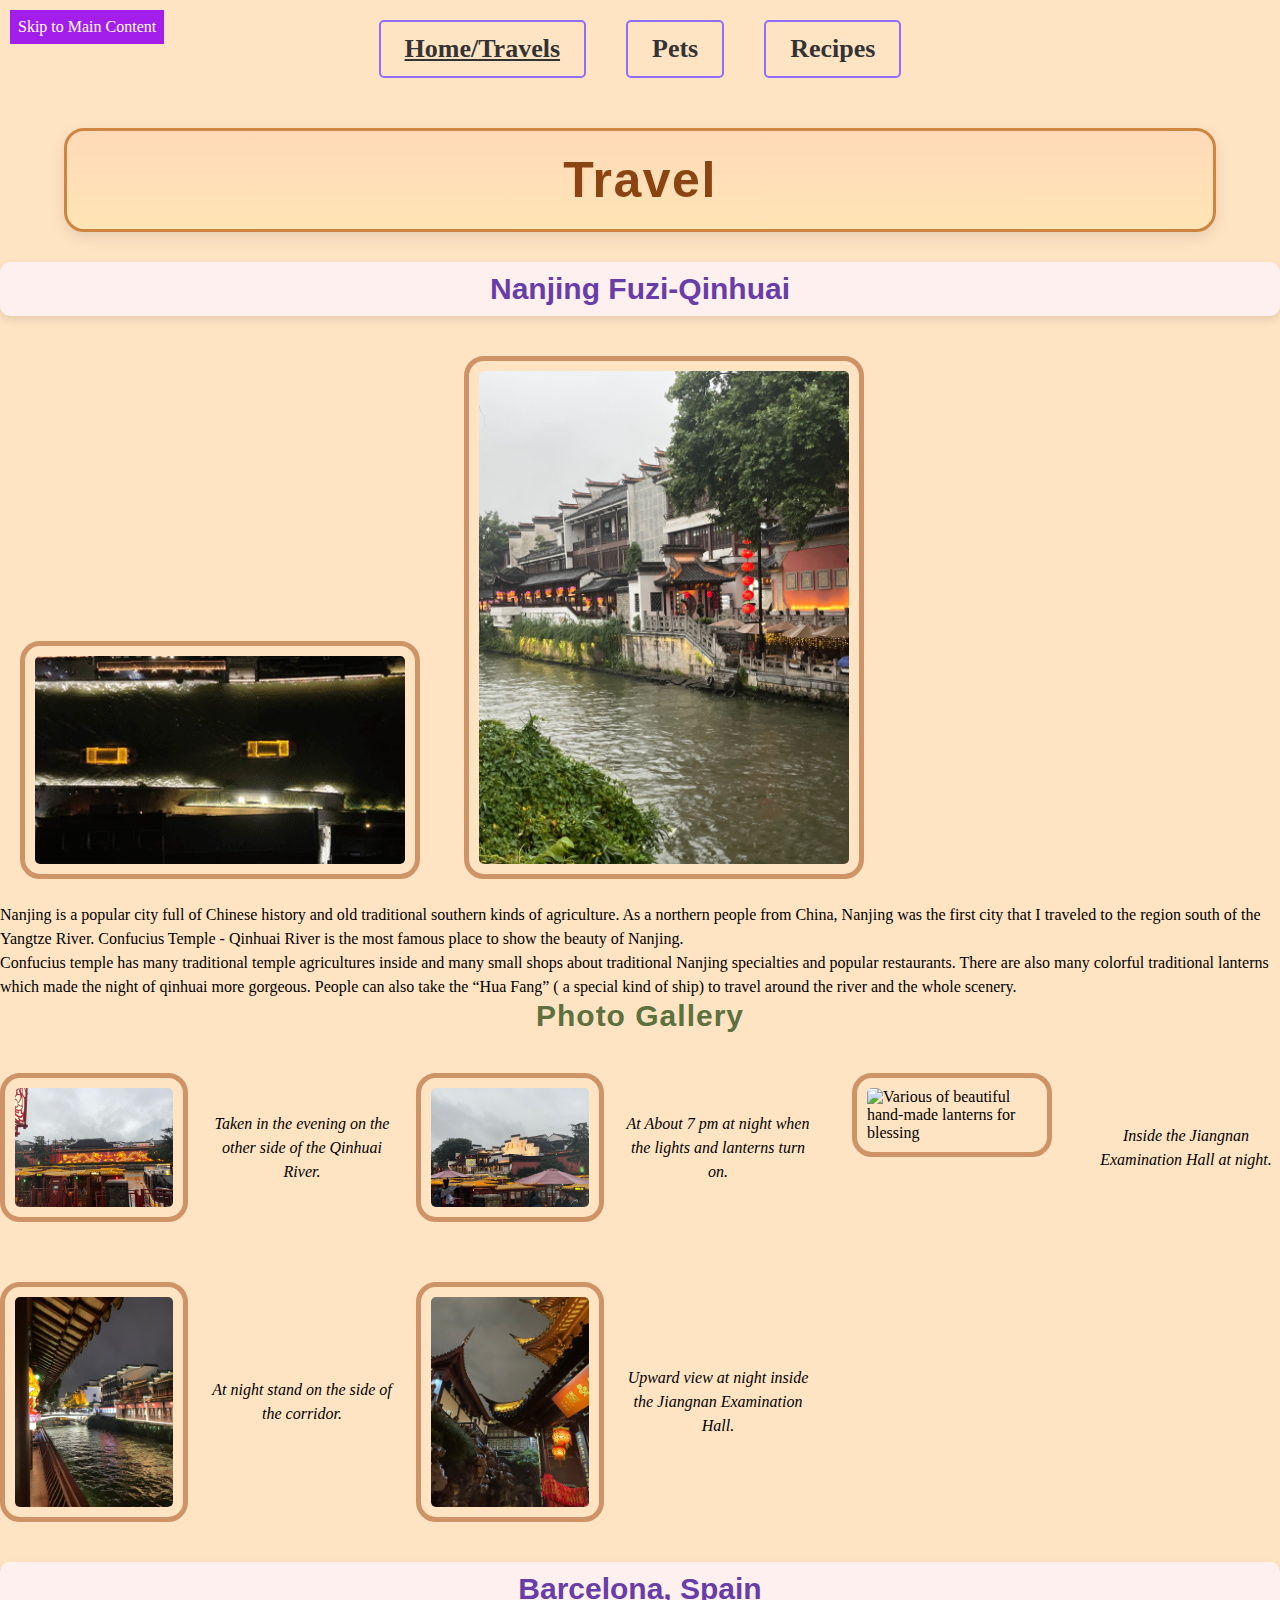
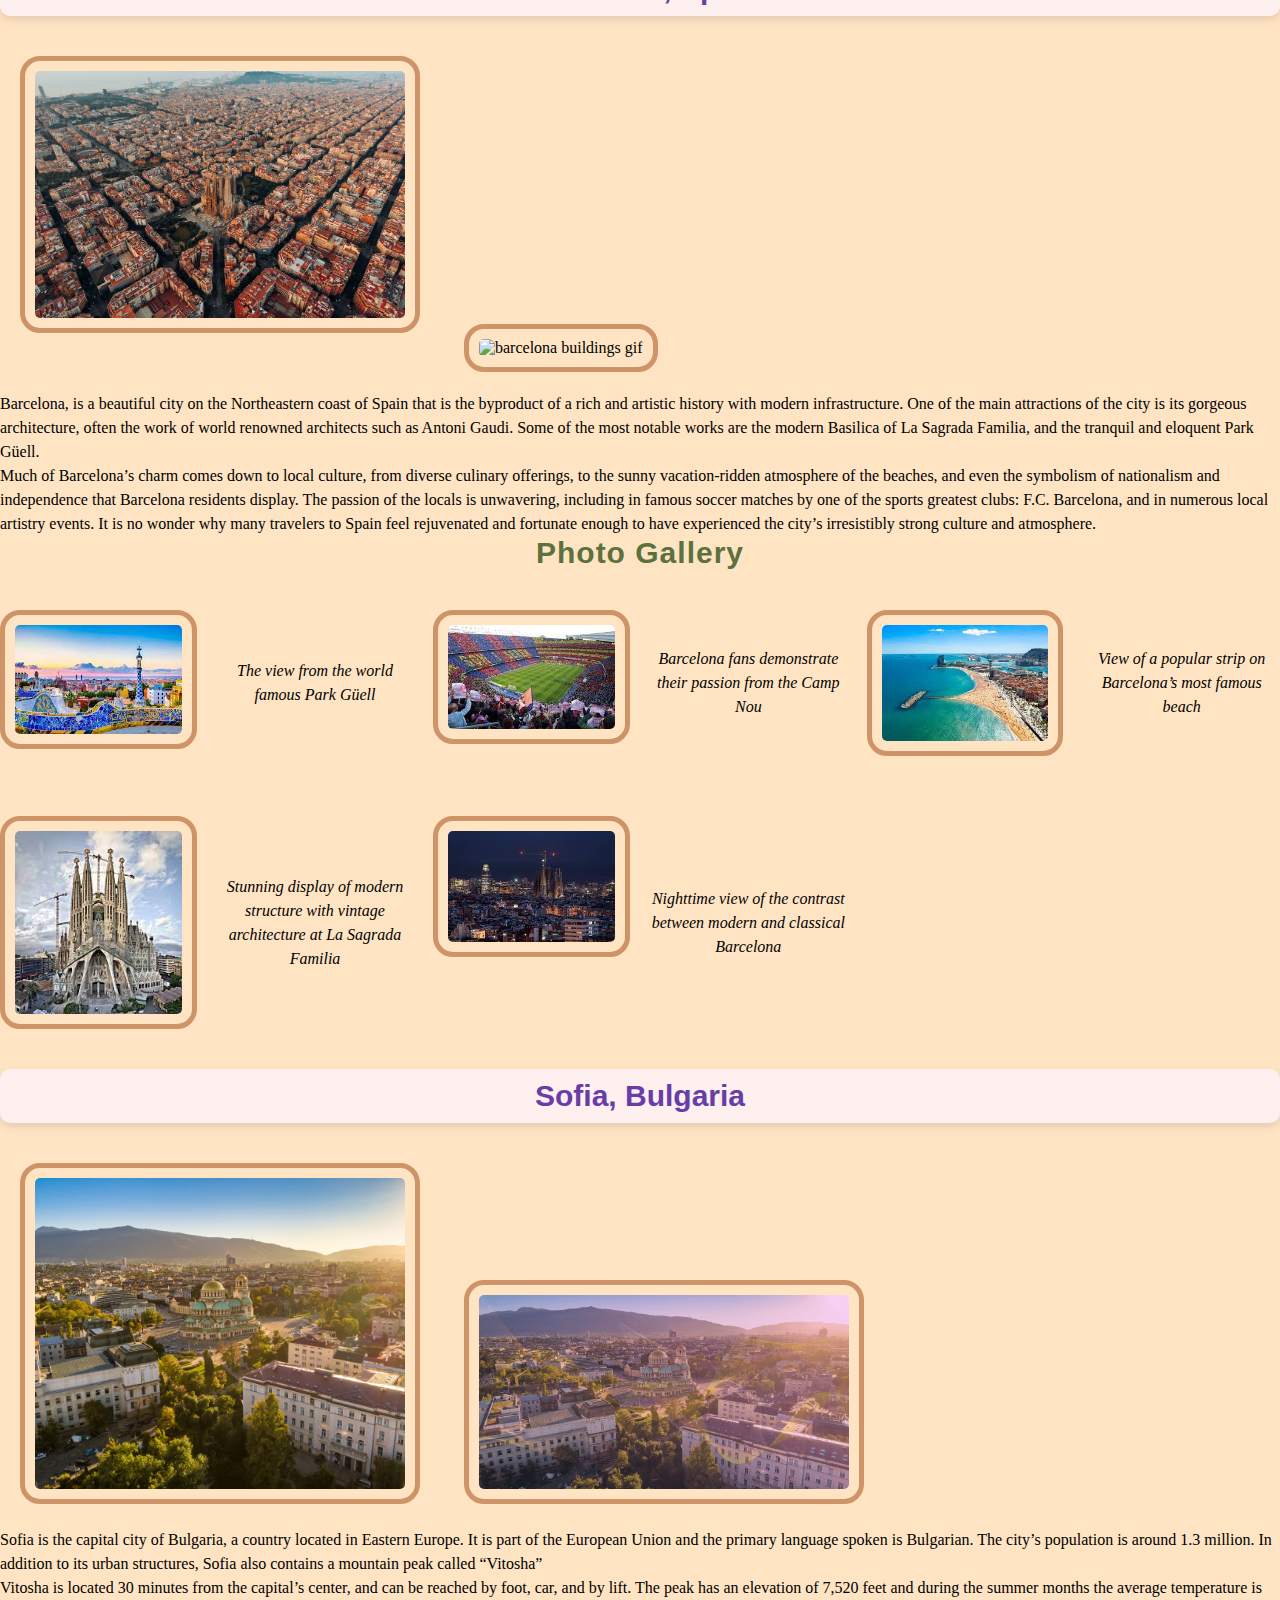
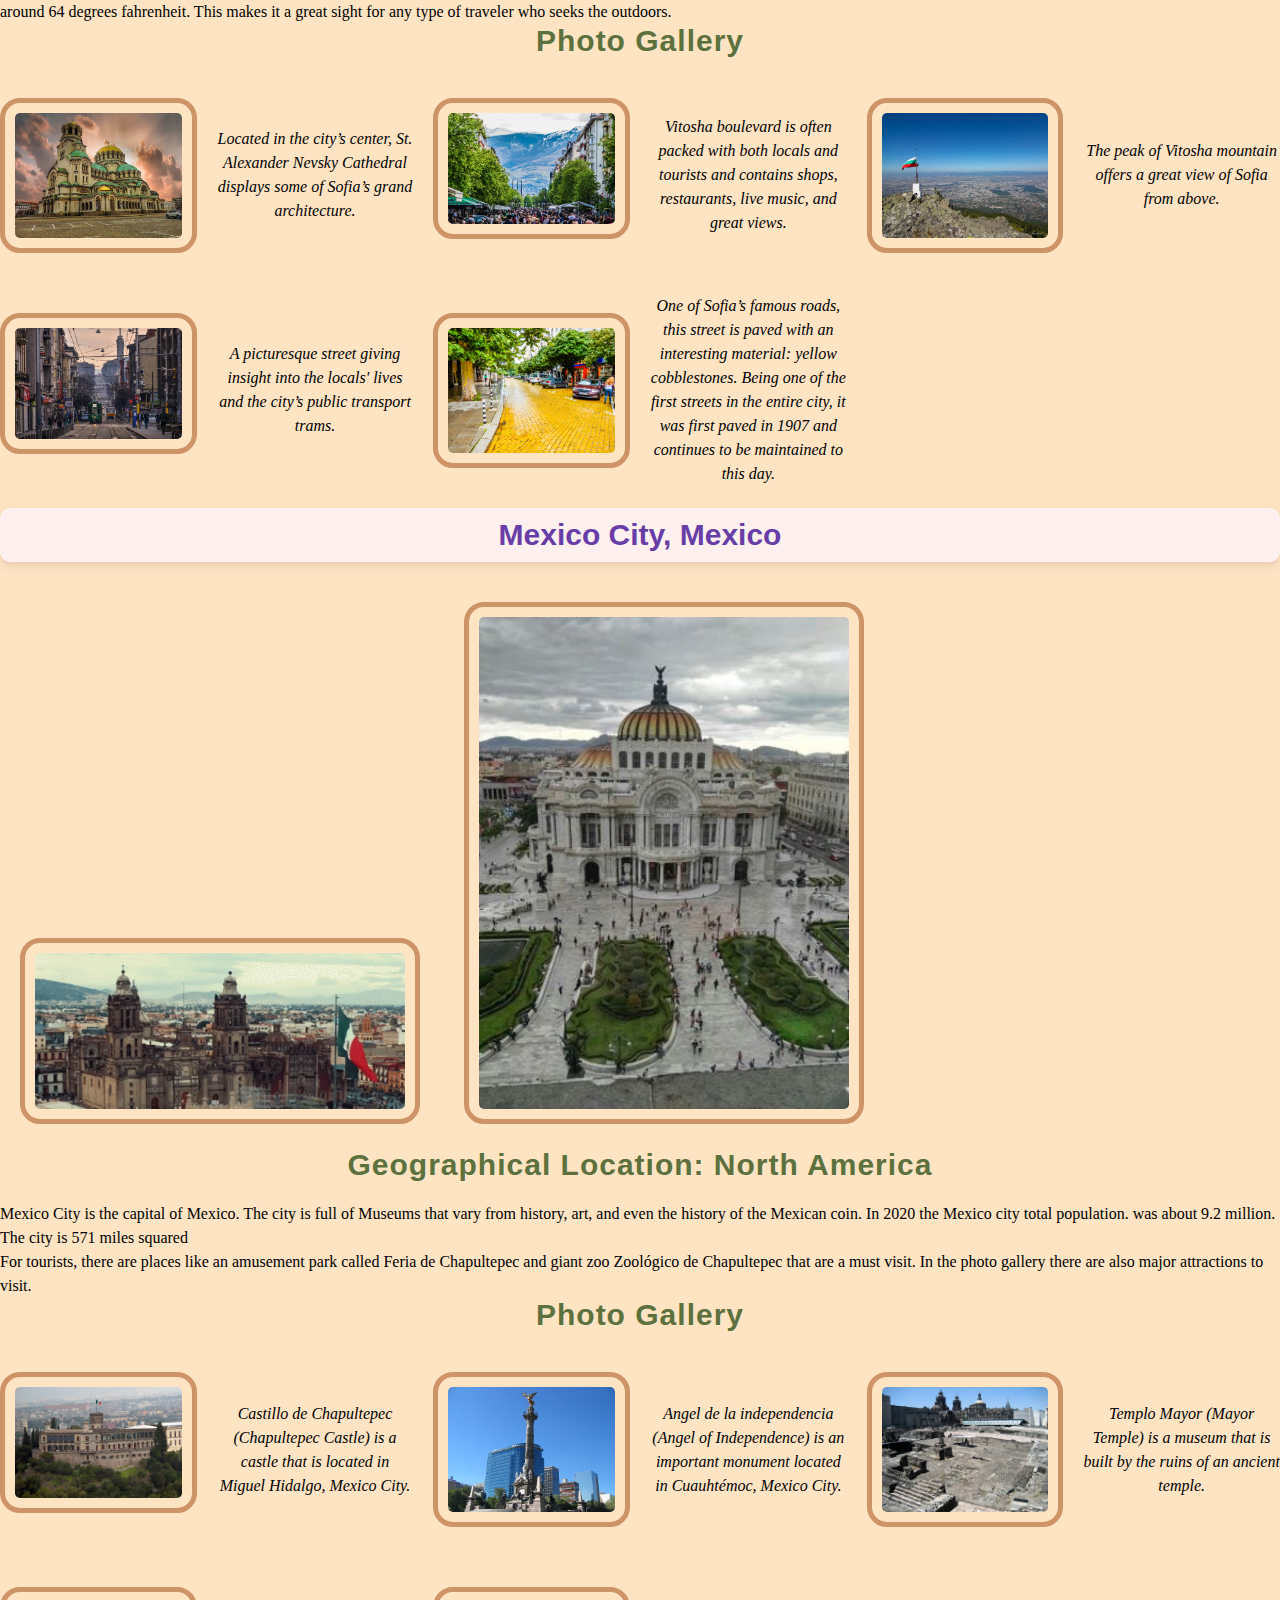
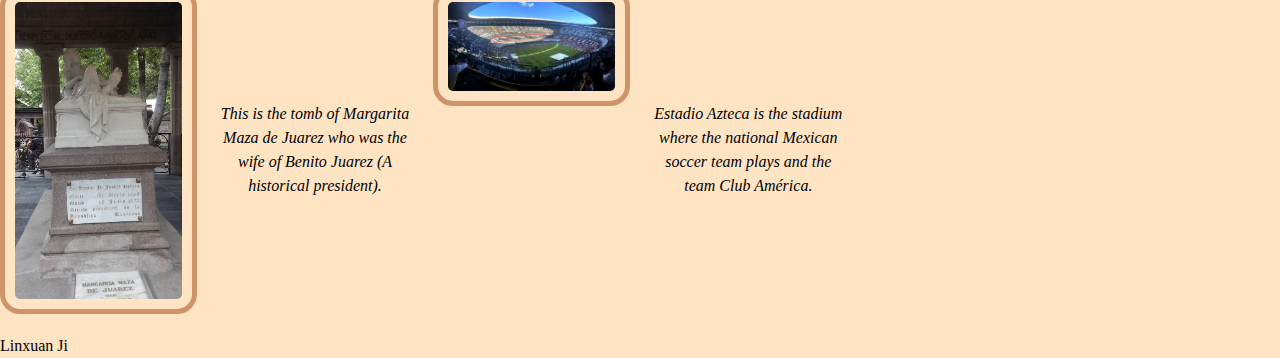
==== commit 5ac0ee51: "Add files via upload" ====
--- a/index.html
+++ b/index.html
@@ -20,8 +20,8 @@
         <div>
             <h1> Travel </h1>
             <h2>  Nanjing Fuzi-Qinhuai </h2>
-            <img class = "thumnails" src="images/nanjing.gif" class= 'lb'width = 400 alt = "qinhuai river git at night"  onclick="openLightbox(this)"> 
-            <img src = "images/qinhuai.JPG" class= 'lb' width = 400 alt = "qinhuai river photo at night"  onclick="openLightbox(this)">
+            <img src="images/nanjing.gif" width="400" alt="qinhuai river git at night" onclick="openLightbox(this)" onkeypress="openLightbox(this)" tabindex="0" role="button">
+            <img src = "images/qinhuai.JPG" class= 'lb' width = 400 alt = "qinhuai river photo at night"  onclick="openLightbox(this)" onkeypress="openLightbox(this)" tabindex="0" role="button">
 
             <p>Nanjing is a popular city full of Chinese history and old traditional southern kinds of agriculture. As a northern people from China, Nanjing was the first city that I traveled to the region south of the Yangtze River. Confucius Temple - Qinhuai River is the most famous place to show the beauty of Nanjing.</p>
             
@@ -30,19 +30,19 @@
 
             <h3>Photo Gallery</h3>
             <div class="pg">
-                <img src="images/nj_dragon.JPG" class= 'lb' width=200 alt="Two dragons playing with beads carved on the dragon wall of a traditional Chinese building"  onclick="openLightbox(this)">
+                <img src="images/nj_dragon.JPG" class= 'lb' width=200 alt="Two dragons playing with beads carved on the dragon wall of a traditional Chinese building"  onclick="openLightbox(this)" onkeypress="openLightbox(this)" tabindex="0" role="button">
                 <p>Taken in the evening on the other side of the Qinhuai River. </p>
             
-                <img src="images/nj_huafang.JPG" class= 'lb'width=200 alt="The Huafang ship of Qinhuai River for visitors"  onclick="openLightbox(this)">
+                <img src="images/nj_huafang.JPG" class= 'lb'width=200 alt="The Huafang ship of Qinhuai River for visitors"  onclick="openLightbox(this)" onkeypress="openLightbox(this)" tabindex="0" role="button">
                 <p>At About 7 pm at night when the lights and lanterns turn on.</p>
             
-                <img src="images/nj_lantern.JPG" class= 'lb'width=200 alt="Various of beautiful hand-made lanterns for blessing"  onclick="openLightbox(this)">
+                <img src="images/nj_lantern.JPG" class= 'lb'width=200 alt="Various of beautiful hand-made lanterns for blessing"  onclick="openLightbox(this)" onkeypress="openLightbox(this)" tabindex="0" role="button">
                 <p>Inside the Jiangnan Examination Hall at night.</p>
             
-                <img src="images/nj_qhriver.JPG" class= 'lb'width=200 alt="The ancient building corridor on both sides of the Qinhuai River"  onclick="openLightbox(this)">
+                <img src="images/nj_qhriver.JPG" class= 'lb'width=200 alt="The ancient building corridor on both sides of the Qinhuai River"  onclick="openLightbox(this)" onkeypress="openLightbox(this)" tabindex="0" role="button">
                 <p>At night stand on the side of the corridor.</p>
             
-                <img src="images/nj_temple.JPG" class= 'lb' width=200 alt="The temple people burn incense and pray for success in the exam"  onclick="openLightbox(this)">
+                <img src="images/nj_temple.JPG" class= 'lb' width=200 alt="The temple people burn incense and pray for success in the exam"  onclick="openLightbox(this)" onkeypress="openLightbox(this)" tabindex="0" role="button">
                 <p>Upward view at night inside the Jiangnan Examination Hall. </p>
             </div>
             
@@ -51,26 +51,26 @@
         
         <div class="location">
             <h2>Barcelona, Spain</h2>
-            <img src="images/barcelona.jpeg" width="400" alt="the image of Top view of city barcelona"  onclick="openLightbox(this)">
-            <img src="images/barcelona_gif.gif" width="400" alt="barcelona buildings gif"  onclick="openLightbox(this)">
+            <img src="images/barcelona.jpeg" width="400" alt="the image of Top view of city barcelona"  onclick="openLightbox(this)" onkeypress="openLightbox(this)" tabindex="0" role="button">
+            <img src="images/barcelona_gif.gif" width="400" alt="barcelona buildings gif"  onclick="openLightbox(this)" onkeypress="openLightbox(this)" tabindex="0" role="button">
             <p>Barcelona, is a beautiful city on the Northeastern coast of Spain that is the byproduct of a rich and artistic history with modern infrastructure. One of the main attractions of the city is its gorgeous architecture, often the work of world renowned architects such as Antoni Gaudi. Some of the most notable works are the modern Basilica of La Sagrada Familia, and the tranquil and eloquent Park Güell.</p>
             <p>Much of Barcelona’s charm comes down to local culture, from diverse culinary offerings, to the sunny vacation-ridden atmosphere of the beaches, and even the symbolism of nationalism and independence that Barcelona residents display. The passion of the locals is unwavering, including in famous soccer matches by one of the sports greatest clubs: F.C. Barcelona, and in numerous local artistry events. It is no wonder why many travelers to Spain feel rejuvenated and fortunate enough to have experienced the city’s irresistibly strong culture and atmosphere.</p>
 
             <h3>Photo Gallery</h3>
             <div class="pg">
-            <img src="images/park_guell.jpeg"  class= 'lb'alt="View from bench seating above park" width="200"  onclick="openLightbox(this)">
+            <img src="images/park_guell.jpeg"  class= 'lb'alt="View from bench seating above park" width="200"  onclick="openLightbox(this)" onkeypress="openLightbox(this)" tabindex="0" role="button">
             <p>The view from the world famous Park Güell</p>
 
-            <img src="images/camp-nou.jpeg"class= 'lb'  alt="View of an FC Barcelona match from the Camp Nou" width="200"  onclick="openLightbox(this)">
+            <img src="images/camp-nou.jpeg"class= 'lb'  alt="View of an FC Barcelona match from the Camp Nou" width="200"  onclick="openLightbox(this)" onkeypress="openLightbox(this)" tabindex="0" role="button">
             <p>Barcelona fans demonstrate their passion from the Camp Nou</p>
 
-            <img src="images/beach_barcelona.jpeg" class= 'lb' alt="Beach on the northeastern coast of spain" width="200" onclick="openLightbox(this)">
+            <img src="images/beach_barcelona.jpeg" class= 'lb' alt="Beach on the northeastern coast of spain" width="200" onclick="openLightbox(this)" onkeypress="openLightbox(this)" tabindex="0" role="button">
             <p>View of a popular strip on Barcelona’s most famous beach</p>
 
-            <img src="images/sagrada_familia.jpeg" class= 'lb' alt="the famous basilica: La Sagrada Familia" width="200" onclick="openLightbox(this)">
+            <img src="images/sagrada_familia.jpeg" class= 'lb' alt="the famous basilica: La Sagrada Familia" width="200" onclick="openLightbox(this)" onkeypress="openLightbox(this)" tabindex="0" role="button">
             <p>Stunning display of modern structure with vintage architecture at La Sagrada Familia</p>
 
-            <img src="images/barcelona_skyline.jpeg"class= 'lb'  alt="the night skyline in Barcelona" width="200"  onclick="openLightbox(this)">
+            <img src="images/barcelona_skyline.jpeg"class= 'lb'  alt="the night skyline in Barcelona" width="200"  onclick="openLightbox(this)" onkeypress="openLightbox(this)" tabindex="0" role="button">
             <p>Nighttime view of the contrast between modern and classical Barcelona</p>
             </div>
             <!-- Jean Gamboa Fuentes -->
@@ -78,30 +78,30 @@
         </div>
         <div>
             <h2> Sofia, Bulgaria </h2>
-            <img src="images/Sofia_Bulgaria.png" width = 400 alt = "European architecture in the sunset "  onclick="openLightbox(this)"> 
-            <img src = "images/Sofia_Bulgaria.gif" width = 400 alt = "Gif of Buildings in the sunset"  onclick="openLightbox(this)">
+            <img src="images/Sofia_Bulgaria.png" width = 400 alt = "European architecture in the sunset "  onclick="openLightbox(this)" onkeypress="openLightbox(this)" tabindex="0" role="button"> 
+            <img src = "images/Sofia_Bulgaria.gif" width = 400 alt = "Gif of Buildings in the sunset"  onclick="openLightbox(this)" onkeypress="openLightbox(this)" tabindex="0" role="button">
 
             <p> Sofia is the capital city of Bulgaria, a country located in Eastern Europe. It is part of the European Union and the primary language spoken is Bulgarian. The city’s population is around 1.3 million. In addition to its urban structures, Sofia also contains a mountain peak called “Vitosha”</p>
             <p>Vitosha is located 30 minutes from the capital’s center, and can be reached by foot, car, and by lift. The peak has an elevation of 7,520 feet and during the summer months the average temperature is around 64 degrees fahrenheit. This makes it a great sight for any type of traveler who seeks the outdoors. </p>
             <h3>Photo Gallery</h3>
             <div class="pg" >
-            <img src = "images/sofia_cathedral.jpeg" class= 'lb' width = 200 alt = "A picture of a cathedral with a sunset in the background."  onclick="openLightbox(this)"> 
+            <img src = "images/sofia_cathedral.jpeg" class= 'lb' width = 200 alt = "A picture of a cathedral with a sunset in the background."  onclick="openLightbox(this)" onkeypress="openLightbox(this)" tabindex="0" role="button"> 
             <p> Located in the city’s center, St. Alexander Nevsky Cathedral displays some of Sofia’s grand architecture. </p>
-            <img src = "images/sofia_center.jpeg"  class= 'lb' width = 200 alt = "A picture of a crowded street with a mountain range in the background"  onclick="openLightbox(this)"> 
+            <img src = "images/sofia_center.jpeg"  class= 'lb' width = 200 alt = "A picture of a crowded street with a mountain range in the background"  onclick="openLightbox(this)" onkeypress="openLightbox(this)" tabindex="0" role="button"> 
             <p> Vitosha boulevard is often packed with both locals and tourists and contains shops, restaurants, live music, and great views.</p>
-            <img src = "images/sofia_peak.jpeg"  class= 'lb' width = 200 alt = "A view of a city from the peak of a mountain during daytime."  onclick="openLightbox(this)"> 
+            <img src = "images/sofia_peak.jpeg"  class= 'lb' width = 200 alt = "A view of a city from the peak of a mountain during daytime."  onclick="openLightbox(this)" onkeypress="openLightbox(this)" tabindex="0" role="button"> 
             <p>  The peak of Vitosha mountain offers a great view of Sofia from above.</p>
-            <img src = "images/sofia_street.jpeg"  class= 'lb' width = 200 alt = "A narrow street during sunset with locals walking and a public tram."  onclick="openLightbox(this)">
+            <img src = "images/sofia_street.jpeg"  class= 'lb' width = 200 alt = "A narrow street during sunset with locals walking and a public tram."  onclick="openLightbox(this)" onkeypress="openLightbox(this)" tabindex="0" role="button">
             <p>  A picturesque street giving insight into the locals' lives and the city’s public transport trams.</p>
-            <img src = "images/sofia_brickroad.jpeg" class= 'lb'  width = 200 alt = "A city street with yellow bricks and some locals walking."  onclick="openLightbox(this)"> 
+            <img src = "images/sofia_brickroad.jpeg" class= 'lb'  width = 200 alt = "A city street with yellow bricks and some locals walking."  onclick="openLightbox(this)" onkeypress="openLightbox(this)" tabindex="0" role="button"> 
             <p> One of Sofia’s famous roads, this street is paved with an interesting material: yellow cobblestones. Being one of the first streets in the entire city, it was first paved in 1907 and continues to be maintained to this day.</p>
             </div>
         </div>
 
         <div>
             <h2> Mexico City, Mexico</h2>
-            <img src="images/zocalo_mexico_city.gif" alt="Zocalo" width = "400"  onclick="openLightbox(this)">
-            <img src="images/palacio_de_bellas_artes.jpg" alt="Bellas Artes"  width ="400"  onclick="openLightbox(this)">
+            <img src="images/zocalo_mexico_city.gif" alt="Zocalo" width = "400"  onclick="openLightbox(this)" onkeypress="openLightbox(this)" tabindex="0" role="button">
+            <img src="images/palacio_de_bellas_artes.jpg" alt="Bellas Artes"  width ="400"  onclick="openLightbox(this)" onkeypress="openLightbox(this)" tabindex="0" role="button">
             <br>
             <h3>Geographical Location: North America</h3>
             <p>Mexico City is the capital of Mexico. The city is full of Museums that vary from history, art, and even the history of the Mexican coin. In 2020 the <a href="https://www.statista.com/statistics/1038080/mexico-city-total-population/">Mexico city total population</a>. was about 9.2 million. 
@@ -111,25 +111,24 @@
             
             <h3>Photo Gallery</h3>
             <div class="pg">
-            <img src="images/castillo_de_chapultepec.jpg" class= 'lb' alt="A castle, Castillo de Chapultepec, in Mexico City" width="400"  onclick="openLightbox(this)">
+            <img src="images/castillo_de_chapultepec.jpg" class= 'lb' alt="A castle, Castillo de Chapultepec, in Mexico City" width="400"  onclick="openLightbox(this)" onkeypress="openLightbox(this)" tabindex="0" role="button">
             <p>Castillo de Chapultepec (Chapultepec Castle) is a castle that is located in Miguel 
             Hidalgo, Mexico City.</p> 
-             <img src="images/angel_de_la_independencia.jpg" class= 'lb' alt="Important monument in Mexico" width="400"  onclick="openLightbox(this)">
+             <img src="images/angel_de_la_independencia.jpg" class= 'lb' alt="Important monument in Mexico" width="400"  onclick="openLightbox(this)" onkeypress="openLightbox(this)" tabindex="0" role="button">
             <p>Angel de la independencia (Angel of Independence) is an important monument located in Cuauhtémoc, Mexico City. </p>
-            <img src="images/templo_mayor.jpg" alt="A temple that is currently a museum" width="400"  onclick="openLightbox(this)">
+            <img src="images/templo_mayor.jpg" alt="A temple that is currently a museum" width="400"  onclick="openLightbox(this)" onkeypress="openLightbox(this)" tabindex="0" role="button">
             <p>Templo Mayor (Mayor Temple) is a museum that is built by the ruins of an ancient temple.</p>
-            <img src="images/margarita_maza_de_juarez.jpg" class= 'lb' alt="Tomb of Margarita Maza de Juarez" width="400"  onclick="openLightbox(this)">
+            <img src="images/margarita_maza_de_juarez.jpg" class= 'lb' alt="Tomb of Margarita Maza de Juarez" width="400"  onclick="openLightbox(this)" onkeypress="openLightbox(this)" tabindex="0" role="button">
             <p>This is the tomb of Margarita Maza de Juarez who was the wife of Benito Juarez (A historical president).</p>
-            <img src="images/azteca.jpg"class= 'lb'  alt="This a stadium located in Mexico City" width="400"  onclick="openLightbox(this)">
+            <img src="images/azteca.jpg"class= 'lb'  alt="This a stadium located in Mexico City" width="400"  onclick="openLightbox(this)" onkeypress="openLightbox(this)" tabindex="0" role="button">
             <p>Estadio Azteca is the stadium where the national Mexican soccer team plays and the team Club América.</p>
             </div>
 
-            <!-- Inside your lightboxModal div -->
             <div id="lightboxModal" class="lightbox">
-                <span class="close" onclick="closeLightbox()">&times;</span>
-                <span class="arrow left" onclick="previousImage()">&#10094;</span> <!-- Left arrow -->
-                <img class="lightbox-content" id="lightboxImage">
-                <span class="arrow right" onclick="nextImage()">&#10095;</span> <!-- Right arrow -->
+                <span class="close" onclick="closeLightbox()" onkeypress="closeLightbox()" tabindex="0" role="button">&times;</span>
+                <span class="arrow left" onclick="previousImage()" onkeypress="previousImage()" tabindex="0" role="button">&#10094;</span> <!-- Left arrow -->
+                <img class="lightbox-content" id="lightboxImage" alt = "">
+                <span class="arrow right" onclick="nextImage()" onkeypress="nextImage()" tabindex="0" role="button">&#10095;</span> <!-- Right arrow -->
                 <div id="caption"></div>
             </div>
 
--- a/css/style.css
+++ b/css/style.css
@@ -105,7 +105,7 @@
     position: absolute;
     top: 10px;
     left: 10px;
-    background: #dc7d54;
+    background: rgb(163, 30, 234);
     color: white;
     padding: 8px;
     z-index: 100;
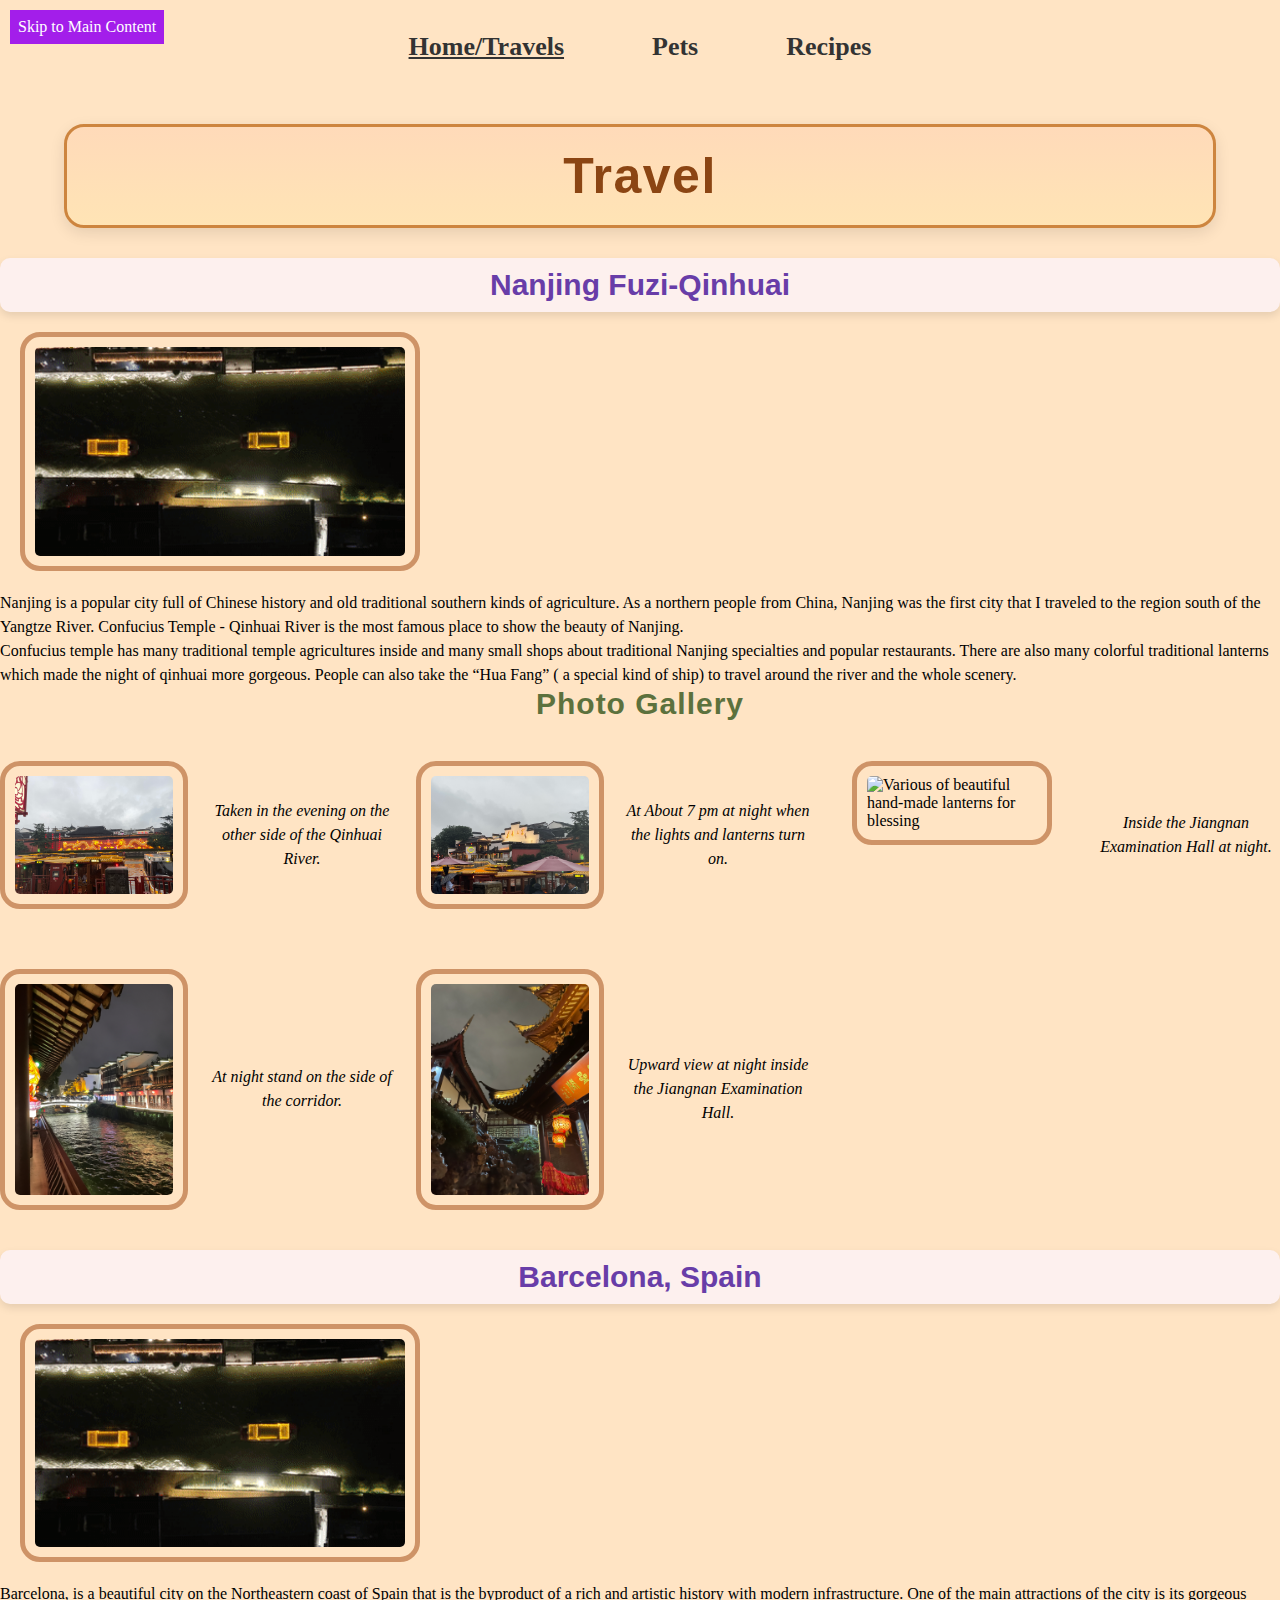
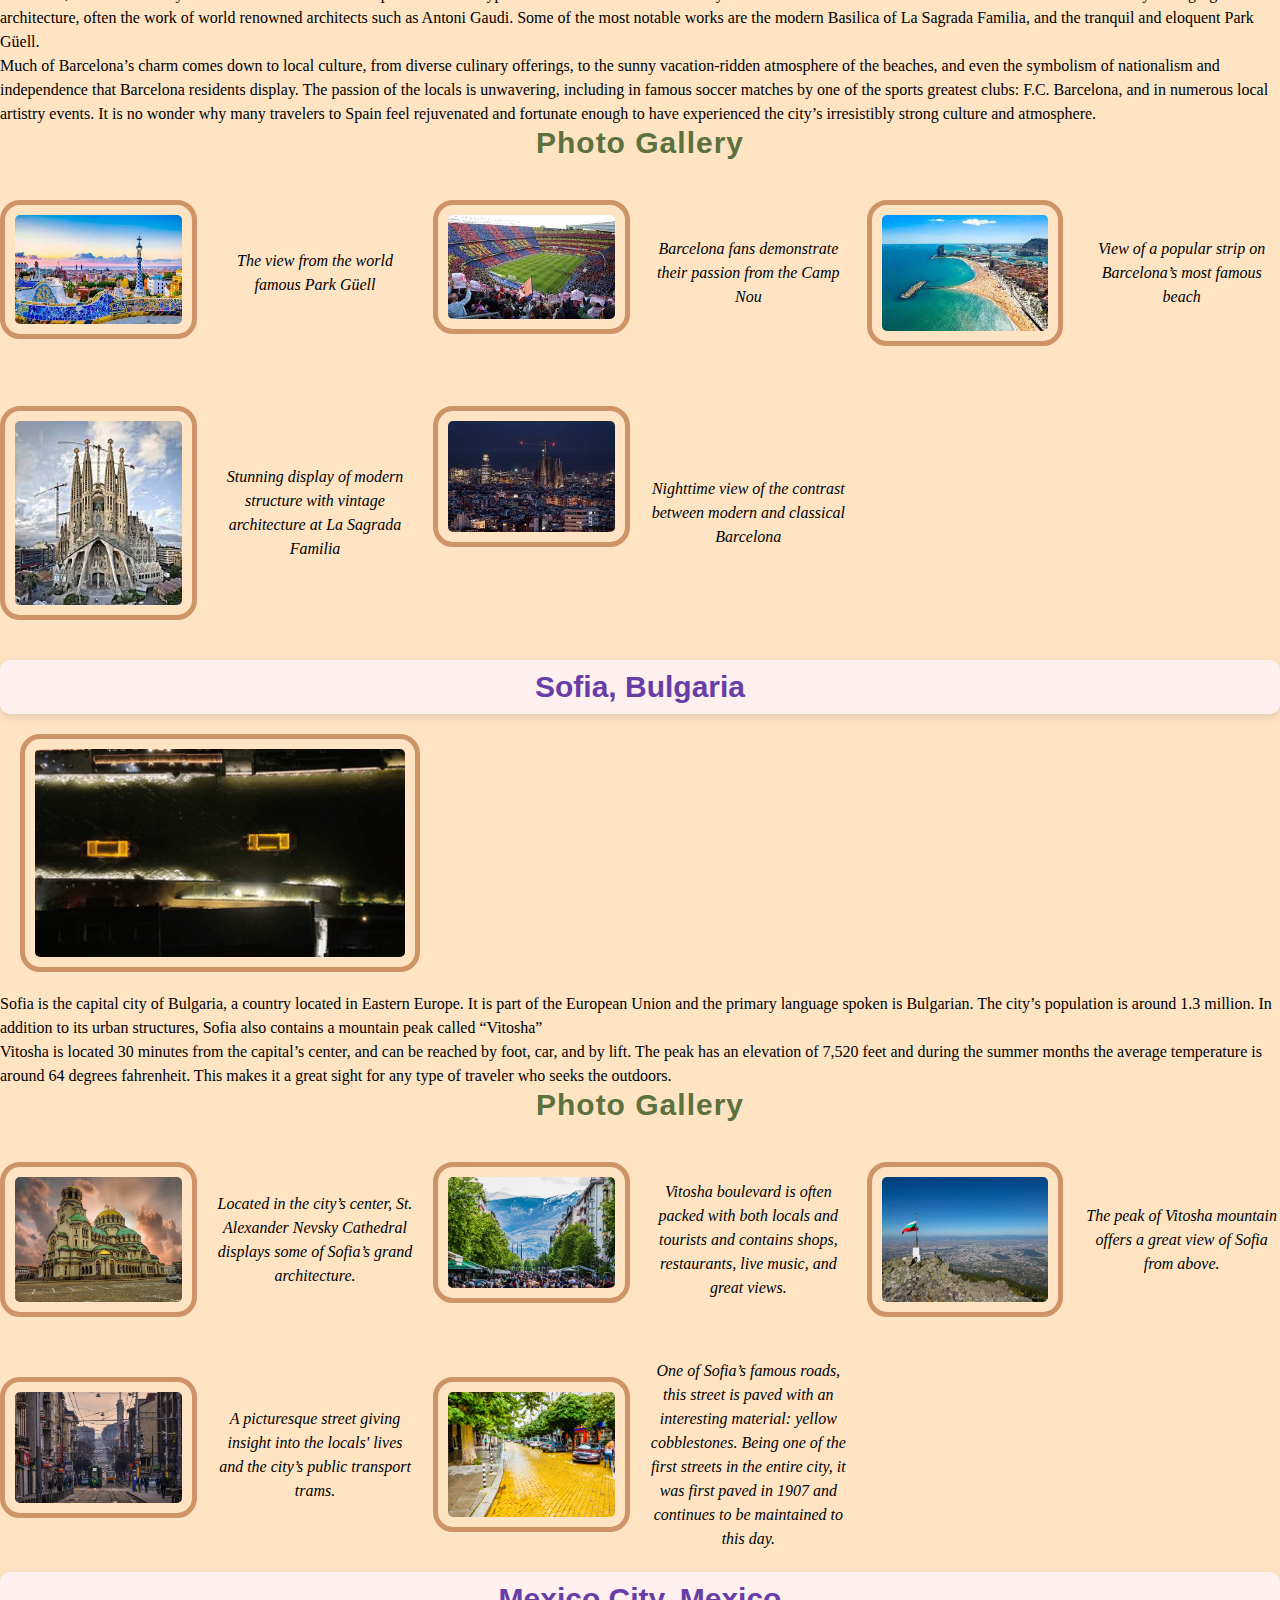
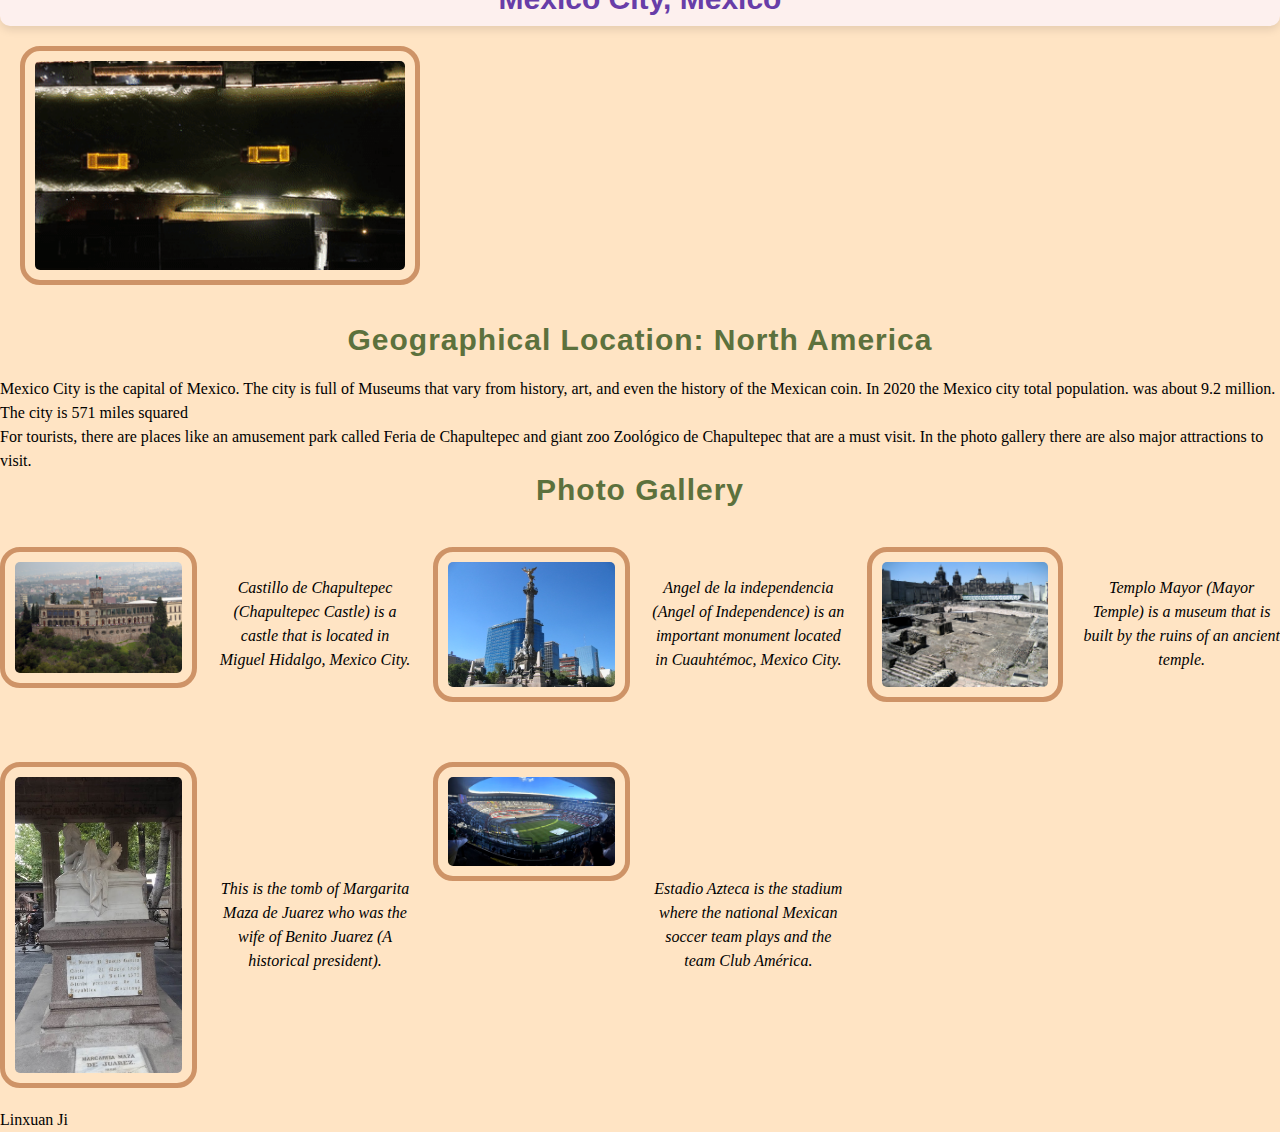
==== commit 10515788: "Add files via upload" ====
--- a/index.html
+++ b/index.html
@@ -20,8 +20,8 @@
         <div>
             <h1> Travel </h1>
             <h2>  Nanjing Fuzi-Qinhuai </h2>
-            <img src="images/nanjing.gif" width="400" alt="qinhuai river git at night" onclick="openLightbox(this)" onkeypress="openLightbox(this)" tabindex="0" role="button">
-            <img src = "images/qinhuai.JPG" class= 'lb' width = 400 alt = "qinhuai river photo at night"  onclick="openLightbox(this)" onkeypress="openLightbox(this)" tabindex="0" role="button">
+            <img src="images/nanjing.gif" width="400" alt="qinhuai river git at night" class = "gif" onclick="openLightbox(this)" onkeypress="openLightbox(this)" tabindex="0" role="button">
+            <img src = "images/qinhuai.JPG" class= 'static' width = 400 alt = "qinhuai river photo at night"  onclick="openLightbox(this)" onkeypress="openLightbox(this)" tabindex="0" role="button">
 
             <p>Nanjing is a popular city full of Chinese history and old traditional southern kinds of agriculture. As a northern people from China, Nanjing was the first city that I traveled to the region south of the Yangtze River. Confucius Temple - Qinhuai River is the most famous place to show the beauty of Nanjing.</p>
             
@@ -51,8 +51,8 @@
         
         <div class="location">
             <h2>Barcelona, Spain</h2>
-            <img src="images/barcelona.jpeg" width="400" alt="the image of Top view of city barcelona"  onclick="openLightbox(this)" onkeypress="openLightbox(this)" tabindex="0" role="button">
-            <img src="images/barcelona_gif.gif" width="400" alt="barcelona buildings gif"  onclick="openLightbox(this)" onkeypress="openLightbox(this)" tabindex="0" role="button">
+            <img class= 'static' src="images/barcelona.jpeg" width="400" alt="the image of Top view of city barcelona"  onclick="openLightbox(this)" onkeypress="openLightbox(this)" tabindex="0" role="button">
+            <img class = "gif" src="images/barcelona_gif.gif" width="400" alt="barcelona buildings gif"  onclick="openLightbox(this)" onkeypress="openLightbox(this)" tabindex="0" role="button">
             <p>Barcelona, is a beautiful city on the Northeastern coast of Spain that is the byproduct of a rich and artistic history with modern infrastructure. One of the main attractions of the city is its gorgeous architecture, often the work of world renowned architects such as Antoni Gaudi. Some of the most notable works are the modern Basilica of La Sagrada Familia, and the tranquil and eloquent Park Güell.</p>
             <p>Much of Barcelona’s charm comes down to local culture, from diverse culinary offerings, to the sunny vacation-ridden atmosphere of the beaches, and even the symbolism of nationalism and independence that Barcelona residents display. The passion of the locals is unwavering, including in famous soccer matches by one of the sports greatest clubs: F.C. Barcelona, and in numerous local artistry events. It is no wonder why many travelers to Spain feel rejuvenated and fortunate enough to have experienced the city’s irresistibly strong culture and atmosphere.</p>
 
@@ -78,8 +78,8 @@
         </div>
         <div>
             <h2> Sofia, Bulgaria </h2>
-            <img src="images/Sofia_Bulgaria.png" width = 400 alt = "European architecture in the sunset "  onclick="openLightbox(this)" onkeypress="openLightbox(this)" tabindex="0" role="button"> 
-            <img src = "images/Sofia_Bulgaria.gif" width = 400 alt = "Gif of Buildings in the sunset"  onclick="openLightbox(this)" onkeypress="openLightbox(this)" tabindex="0" role="button">
+            <img class= 'static' src="images/Sofia_Bulgaria.png" width = 400 alt = "European architecture in the sunset "  onclick="openLightbox(this)" onkeypress="openLightbox(this)" tabindex="0" role="button"> 
+            <img class = "gif" src = "images/Sofia_Bulgaria.gif" width = 400 alt = "Gif of Buildings in the sunset"  onclick="openLightbox(this)" onkeypress="openLightbox(this)" tabindex="0" role="button">
 
             <p> Sofia is the capital city of Bulgaria, a country located in Eastern Europe. It is part of the European Union and the primary language spoken is Bulgarian. The city’s population is around 1.3 million. In addition to its urban structures, Sofia also contains a mountain peak called “Vitosha”</p>
             <p>Vitosha is located 30 minutes from the capital’s center, and can be reached by foot, car, and by lift. The peak has an elevation of 7,520 feet and during the summer months the average temperature is around 64 degrees fahrenheit. This makes it a great sight for any type of traveler who seeks the outdoors. </p>
@@ -100,8 +100,8 @@
 
         <div>
             <h2> Mexico City, Mexico</h2>
-            <img src="images/zocalo_mexico_city.gif" alt="Zocalo" width = "400"  onclick="openLightbox(this)" onkeypress="openLightbox(this)" tabindex="0" role="button">
-            <img src="images/palacio_de_bellas_artes.jpg" alt="Bellas Artes"  width ="400"  onclick="openLightbox(this)" onkeypress="openLightbox(this)" tabindex="0" role="button">
+            <img class = "gif" src="images/zocalo_mexico_city.gif" alt="Zocalo" width = "400"  onclick="openLightbox(this)" onkeypress="openLightbox(this)" tabindex="0" role="button">
+            <img class= 'static'src="images/palacio_de_bellas_artes.jpg" alt="Bellas Artes"  width ="400"  onclick="openLightbox(this)" onkeypress="openLightbox(this)" tabindex="0" role="button">
             <br>
             <h3>Geographical Location: North America</h3>
             <p>Mexico City is the capital of Mexico. The city is full of Museums that vary from history, art, and even the history of the Mexican coin. In 2020 the <a href="https://www.statista.com/statistics/1038080/mexico-city-total-population/">Mexico city total population</a>. was about 9.2 million. 
@@ -134,7 +134,7 @@
 
            
           
-
+<script src="js/travel.reduce.js"></script>
 <script type="text/javascript">  
     // Correct the selector to target elements with class 'lb'
     var images = document.querySelectorAll('.lb');
@@ -188,8 +188,9 @@
             previousImage();
         }
     });
+
+
 </script>
-
 
         </div>
         <div>
--- a/css/style.css
+++ b/css/style.css
@@ -40,12 +40,20 @@
     margin: 20px 0;
     animation: flash 2s infinite;
 }
-
-
+.gif {
+    display: block;
+}
+
+.static {
+    display: none;
+}
 
 @media (prefers-reduced-motion: reduce) {
-    h2 {
-        animation: none;
+    .gif {
+       display: none;
+    }
+    .static{
+        display: block;
     }
 }
 
@@ -134,17 +142,21 @@
     font-size: 18px;
     display: inline-block;
     padding: 10px 20px; 
-    border: 2px solid #906dfb; 
     background-color: bisque; 
     color: #333; 
     text-decoration: none; 
-    border-radius: 5px; 
     transition: all 0.3s ease; 
 }
 
 .navigation a:hover {
     background-color: grey; 
     color: #f4f4f4; 
+}
+.pgpets {
+    display: grid;
+    grid-template-columns: repeat(4, 2fr);
+    gap: 20px;
+    justify-items: center;
 }
 
 .pg {
@@ -166,6 +178,12 @@
     .navigation a {
         font-size: 15px;
         padding: 15px 25px;
+    }
+    .pgpets {
+        display: grid;
+        grid-template-columns: repeat(2, 1fr);
+        gap: 10px;
+        justify-items: center;
     }
     .pg {
         grid-template-columns: repeat(2, 1fr); 
